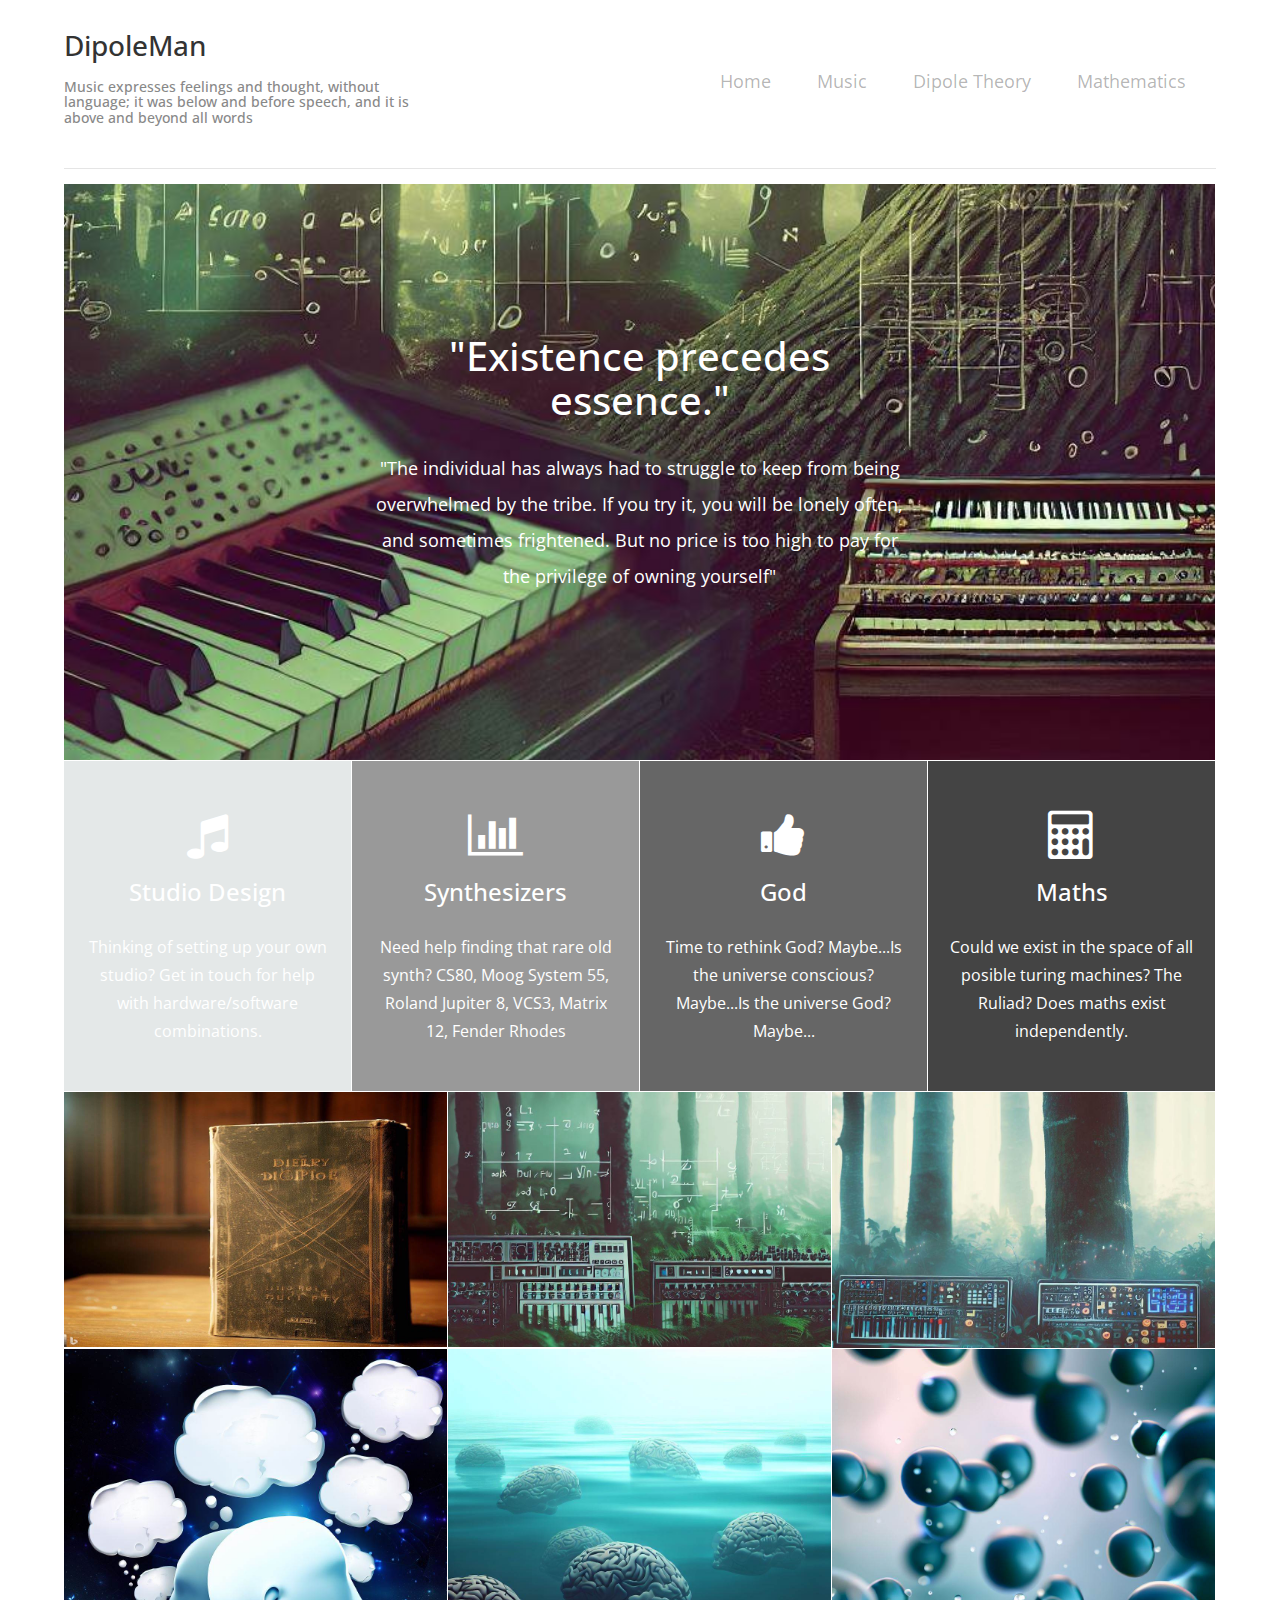
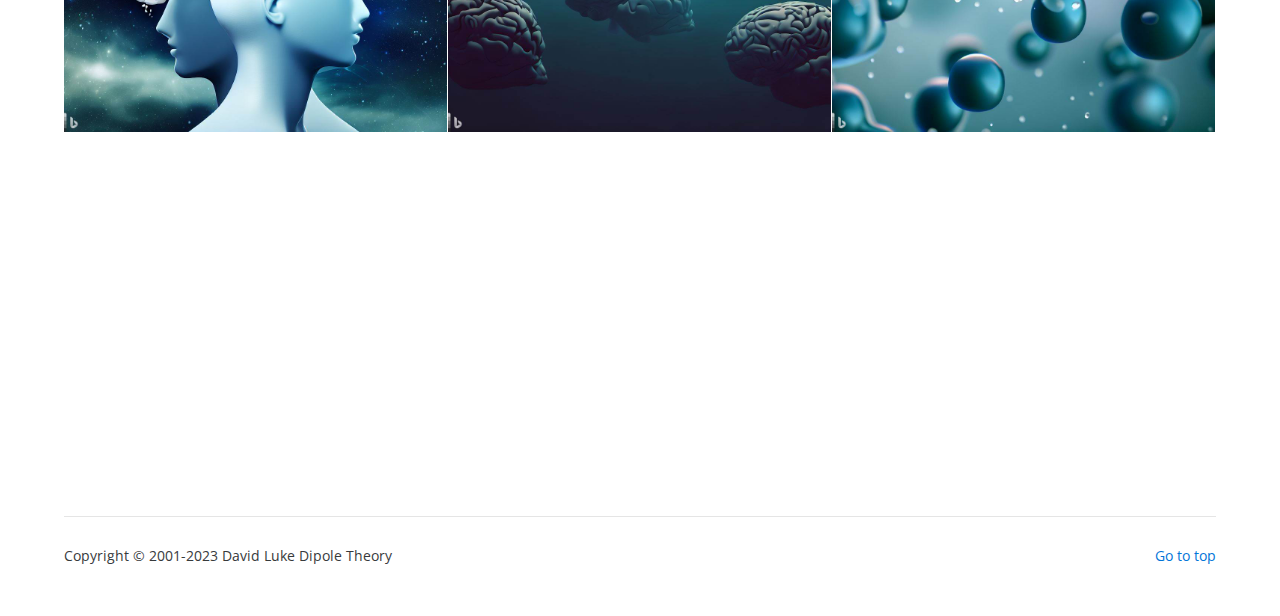
==== index.html @ b6b34721 "Initial commit" ====
<!DOCTYPE html>
<html lang="en">
<head>
    <title>DipoleMan</title>
    <meta charset="UTF-8">
    <meta http-equiv="X-UA-Compatible" content="IE=edge">
    <meta name="viewport" content="width=device-width, initial-scale=1.0">
    
    <link rel='stylesheet' type='text/css' href='https://fonts.googleapis.com/css?family=Open+Sans:300,400,600,700,400italic'>
    <link rel="stylesheet" type="text/css" href="css/bootstrap.min.css">
    <link rel="stylesheet" type="text/css" href="css/ekko-lightbox.min.css">
<!--    <link rel="stylesheet" type="text/css" href="css/ekko-lightbox-dark.css"> -->
    <link rel="stylesheet" type="text/css" href="font-awesome/css/font-awesome.min.css">
    <link rel="stylesheet" type="text/css" href="css/style.css">
<!--
Sigma Template
http://www.templatemo.com/tm-479-sigma
-->

    
</head>


<body>

    <header id="top">
    	<div class="container-fluid">
            <div class="row">
            
                <div class="col-lg-4 col-md-12 site-title">
                    <h1>DipoleMan</h1>
                    <h2>Music expresses feelings and thought, without language; it was below and before speech, and it is above and beyond all words</h2>
                    
                </div>
                
                <div class="col-lg-8 col-md-12 main-menu">
                    
                    <nav class="navbar navbar-light">
                      <ul class="nav navbar-nav">
                        <li class="nav-item">
                          <a class="nav-link" href="index.html">Home</a>
                        </li>
                        <li class="nav-item">
                          <a class="nav-link" href="music.html">Music</a>
                        </li>
                        <li class="nav-item">
                          <a class="nav-link" href="dipoleTheory.html">Dipole Theory</a>
                        </li>
                        <li class="nav-item">
                          <a class="nav-link" href="maths.html">Mathematics</a>
                        </li>
                      </ul>
                    </nav>
                  
                </div>
                
            </div>
            
            <div class="row">
                <div class="col-md-12">
                	<hr class="sigma-hr">
                </div>
            </div>

        </div>
        
    </header>
    <main>
        

        <section id="home">

        	<div class="container-fluid">

                <div class="row sigma-home single-page-nav">
                
                	<div class="col-md-offset-2 col-lg-offset-3 col-lg-6 col-md-8 col-sm-12 text-center">
                    	<h1>"Existence precedes essence."</h1>
                    	<p>"The individual has always had to struggle to keep from being overwhelmed by the tribe. If you try it, you will be lonely often, and sometimes frightened. But no price is too high to pay for the privilege of owning yourself"</p>
                    </div>
                    
                </div>
                
                <div class="row">
                	<div class="sigma-content col-lg-3 col-md-6 sigma-bg-lightgray text-center">
                    	<span class="sigma-icon fa fa-music"></span>
                        <h2>Studio Design</h2>
                    	<p>Thinking of setting up your own studio? Get in touch for help with hardware/software combinations.</p>
                    </div>
                    <div class="sigma-content col-lg-3 col-md-6 sigma-bg-gray text-center">
                    	<span class="sigma-icon fa fa-bar-chart"></span>
                    	<h2>Synthesizers</h2>
                    	<p>Need help finding that rare old synth? CS80, Moog System 55, Roland Jupiter 8, VCS3, Matrix 12, Fender Rhodes</p>
                    </div>
                    <div class="sigma-content col-lg-3 col-md-6 sigma-bg-darkgray text-center">
                    	<span class="sigma-icon fa fa-thumbs-up"></span>
                    	<h2>God</h2>
                    	<p>Time to rethink God? Maybe...Is the universe conscious? Maybe...Is the universe God? Maybe...</p>
                    </div>
                    <div class="sigma-content col-lg-3 col-md-6 sigma-bg-black text-center">
                    	<span class="sigma-icon fa fa-calculator"></span>
                    	<h2>Maths</h2>
                    	<p>Could we exist in the space of all posible turing machines? The Ruliad? Does maths exist independently.</p>
                    </div>
                </div>
                
        	</div>
            
        </section>

        <section id="gallery">

        	<div class="container-fluid">

                <div class="row">

                    <a href="images/dipolebook.jpeg" data-toggle="lightbox" data-gallery="sigma-gallery" data-title="Image Title 01">
                    <img src="images/dipolebook.jpeg" alt="Dust Dipole Book" class="img-fluid sigmapad col-lg-4 col-md-6 col-sm-6"></a>

        			<a href="images/synthforest_01.jpeg" data-toggle="lightbox" data-gallery="sigma-gallery" data-title="Image Title 02">
                    <img src="images/synthforest_01.jpeg" alt="Synth Forest" class="img-fluid sigmapad col-lg-4 col-md-6 col-sm-6"></a>

        			<a href="images/synthforest_02.jpeg" data-toggle="lightbox" data-gallery="sigma-gallery" data-title="Image Title 03">
        			<img src="images/synthforest_02.jpeg" alt="Synth Forest" class="img-fluid sigmapad col-lg-4 col-md-12 col-sm-12"></a>

        			<a href="images/thoughts_01.jpeg" data-toggle="lightbox" data-gallery="sigma-gallery" data-title="Image Title 04">
        			<img src="images/thoughts_01.jpeg" alt="Thoughts out of a head" class="img-fluid sigmapad col-lg-4 col-md-4 col-sm-6"></a>

        			<a href="images/brains_04.jpeg" data-toggle="lightbox" data-gallery="sigma-gallery" data-title="Image Title 05">
        			<img src="images/brains_04.jpeg" alt="Brains floating in fluid" class="img-fluid sigmapad col-lg-4 col-md-4 col-sm-6"></a>
        			
                    <a href="images/molecules.jpeg" data-toggle="lightbox" data-gallery="sigma-gallery" data-title="Image Title 06">
                    <img src="images/molecules.jpeg" alt="molecules" class="img-fluid sigmapad col-lg-4 col-md-4" title="Bicycle"></a>
                    
                </div>
                
            </div>

        </section>

        <section id="about">

        	<div class="container-fluid">
                <!-- this is the stationary image -->
            	<div class="row sigma-section-header">
                	<div class="col-md-offset-2 col-lg-offset-3 col-lg-6 col-md-8 col-sm-12 text-center">
                		<h1>About Me</h1>
                        <p>I have a diverse range of interests and consider myself a multi-facited individual. I'm a muscian, mathematician, philosopher and Dad. I enjoy contemplating the meaning of life, the universe, and God. I also like to improvise music with friends using classic keyboards and synths.</p>
                    </div>
                </div>

                
                
        	</div>
            
        </section>
    </main>      


    <footer>

    	<div class="container-fluid">
        
        	<div class="row">
                <div class="col-md-12">
                	<hr class="sigma-hr">
                </div>
            </div>

            <div class="row">
            	<div class="sigma-copyright col-lg-8">
                	<p>Copyright © 2001-2023 David Luke Dipole Theory</p>
                </div>
                
                <div class="sigma-copyright col-lg-4 single-page-nav text-right">
                	<p><a href="#top">Go to top</a></p>
                </div>
            </div>
            
        </div>   

    </footer>

</body>
</html>
---- css/style.css ----
/* 

Sigma Template

http://www.templatemo.com/tm-479-sigma

*/

body {
    font-family: 'Open Sans', sans-serif;
	font-size: 18px;
	font-weight: normal;
	line-height: 34px;
}

h1 {
	font-size: 34px;
}

h2 {
	font-size: 30px;
}

label {
	display: inline-block;
}

.my-button {
    width: 75px;
    height: 40px;
}

.my-text-color{
	color: black;
}

.col-bordered{
  border: 1px solid black;
  height: 100%;
}

.row.sigma-maths.single-page-nav h1 {
  display: flex !important;
  align-items: center !important;
  justify-content: center !important;
  color: white;
  text-align: center;
  text-shadow: 2px 2px 2px #333;
}
.row.sigma-maths.single-page-nav h2 {
  display: flex !important;
  align-items: center !important;
  justify-content: center !important;
  color: white;
  text-align: center;
  text-shadow: 2px 2px 2px #333;
}
row.sigma-dipole.single-page-nav h1 {
  display: flex !important;
  align-items: center !important;
  justify-content: center !important;
  color: white;
  text-align: center;
}
.row.sigma-dipole.single-page-nav h2 {
  display: flex !important;
  align-items: center !important;
  justify-content: center !important;
  color: white;
  text-align: center;
}
.dipoleAss{
	display: flex !important;
  align-items: center !important;
  justify-content: center !important;
  color: white;
  text-align: center;
  text-shadow: 2px 2px 2px #333;
}

.border{
    border: 2px solid black;
}

.btn-primary{
	background-color: rgba(151,242,233,10);
}

.container-fluid {
	margin-left: 5%;
	margin-right: 5%;
}

.sigma-icon {
	font-size: 72px;
	padding: 30px;
}

.contact-icon {
	font-size: 30px;
	padding: 0 20px 0 0;
	min-width: 50px;
}

.site-title {
	padding: 0;
	margin-top: 30px;
	margin-bottom: 20px;
}

.site-title h1 {
	color: #333;
}

.site-title h2 {
	color: #888;
	font-size: 16px;
	padding-top: 20px;
}

.text-center {
	text-align: center;
	color: white;
}
.text-center-dipole{
	text-align: center;
	color: black;
}
.text-left-dipole{
	text-align: left;
	color: black;
}
.text-right {
	text-align: right;
}

.main-menu {
	margin-top: 60px;
}

.navbar {
	float: right;
	padding: 0 !important;
	margin: 0 !important;
}

.nav-link {
	padding: 10px 15px;
	font-size: 18px;
}

.sigma-hr {
   	margin: 15px -15px !important;
}

.sigmapad {
	padding: 0 1px 1px 0 !important;
	margin: 0 !important;
}

.sigmano {
	padding: 0 !important;
	margin: 0 !important;
}

.sigma-home h1 {
	font-size: 48px;
	color: white;
}
.sigma-home p {
	font-size: 24px;
	color: #555;
	color: white;
	line-height: 44px;
}
.list-dipole li {
	position: relative;
    display: block;
    padding: 0.75rem 1.25rem;
    margin-bottom: -1px;
    background-color: #fff;
    border: 1px solid #ddd;
}
    

@media only screen 
and (min-device-width : 768px) 
and (max-device-width : 1024px) 
and (orientation : portrait) {
    .sigma-dipole {
        background-size: contain;
        position: fixed;
    }
}

/*body:before {
    content: "";
    position: fixed;
    top: 0;
    right: 0;
    bottom: 0;
    left: 0;
    z-index: -1;
    background-image: url(../images/DipoleBulgaria.jpg);
    background-size: cover;
    background-position: center center;
}*/


/*.sigma-dipole {
	padding: 0px;
	padding-top: 150px;
	padding-bottom: 150px;
	background: url(../images/DipoleBulgaria.jpg) no-repeat center center fixed; 
	-webkit-background-size: 1024px 1024px;
	-moz-background-size: cover;
	-o-background-size: cover;
	background-size: cover;
	border-right: 1px solid #fff;
	border-bottom: 1px solid #fff;
	background-color: rgba(255, 255, 255, 0.5);
}*/

.sigma-dipole {
	padding: 0px;
	padding-top: 50px;
	padding-bottom: 50px;
	background: url(../images/DipoleBulgaria.jpg) no-repeat center center fixed; 
	-webkit-background-size: 1024px 1024px;
	-moz-background-size: cover;
	-o-background-size: cover;
	background-size: cover;
	border-right: 1px solid #fff;
	border-bottom: 1px solid #fff;
	
}
.sigma-home {
	padding: 0px;
	padding-top: 150px;
	padding-bottom: 150px;
	background: url(../images/keysforest.jpeg) no-repeat center center fixed; 
	-webkit-background-size: 1024px 1024px;
	-moz-background-size: cover;
	-o-background-size: cover;
	background-size: cover;
	border-right: 1px solid #fff;
	border-bottom: 1px solid #fff;
}
.sigma-maths {
	padding: 0px;
	padding-top: 50px;
	padding-bottom: 50px;
	background: url(../images/keysforest.jpeg) no-repeat center center fixed; 
	-webkit-background-size: 1024px 1024px;
	-moz-background-size: cover;
	-o-background-size: cover;
	background-size: cover;
	border-right: 1px solid #fff;
	border-bottom: 1px solid #fff;
}

.space40 {
	margin-bottom: 40px;
}

.sigma-start {
	margin: 10px;
	padding: 16px 40px;
	min-width: 200px;
	font-size: 22px;
}

.sigma-content {
	padding: 60px 40px;
	border-right: 1px solid #fff;
	border-bottom: 1px solid #fff;
	min-height: 280px;
}

.sigma-section-header {
	padding: 0px;
	padding-top: 100px;
	padding-bottom: 80px;
	background: url(../images/scientist.jpeg) no-repeat center center fixed; 
	-webkit-background-size: cover;
	-moz-background-size: cover;
	-o-background-size: cover;
	background-size: cover;
	border-right: 1px solid #fff;
	border-bottom: 1px solid #fff;
}

.sigma-home p, .sigma-content p, .sigma-section-header p {
	padding: 20px 0 0 0;
	color: white;
}

.form-group {
	margin: 20px 0;
}

/* Sigma BG Colors --- BEGIN */

.sigma-bg-lightgray {
	background-color: rgb(228,232,232);
    color: #FFF;
    
}

.sigma-bg-gray {
	background-color: #999;
	color: #FFF;
	
}

.sigma-bg-darkgray {
	background-color: #666;
	color: #FFF;
	
}

.sigma-bg-black {
	background-color: #444;
	color: #FFF;
	
}

.sigma-bg-blue {
	background-color: #28B;
	color: #FFF;
}

.sigma-bg-red {
	background-color: #A52;
	color: #FFF;
}

.sigma-bg-pink {
	background-color: #EBE;
	color: #000;
}

.sigma-bg-lightblue {
	background-color: #92C4F8;
	color: #000;
}

.sigma-bg-yellow {
	background-color: #A4A430;
	color: #FFF;
}

.sigma-bg-green {
	background-color: #496;
	color: #FFF;
}

/* Sigma BG Colors --- END */

.sigma-copyright {
	margin: 0;
	padding: 10px 0 30px 0;
	font-size: 14px;
}

@media (max-width:1330px) {
	body {
		font-size: 16px;
		line-height: 28px;
	}
	h1 {
		font-size: 28px;
	}
	
	h2 {
		font-size: 24px;
	}
	.sigma-icon {
		font-size: 48px;
		padding: 20px;
	}
	.site-title h2 {
		font-size: 14px;
		padding-top: 10px;
	}
	.sigma-content {
		padding: 30px 20px;
		min-height: 200px;
	}
	.sigma-home h1 {
		font-size: 40px;
	}
	.sigma-home p {
		font-size: 18px;
		line-height: 36px;
	}
}

@media (max-width:990px) {
	.main-menu {
		margin: 0px;
	}
}

@media (max-width:767px) {
	.nav-link {
		padding: 5px 10px;
		font-size: 16px;
	}
	.sigma-home h1 {
		font-size: 30px;
	}
	.sigma-home p {
		font-size: 16px;
		line-height: 28px;
	}
	.sigma-content {
		padding: 20px;
		min-height: 100px;
	}
}
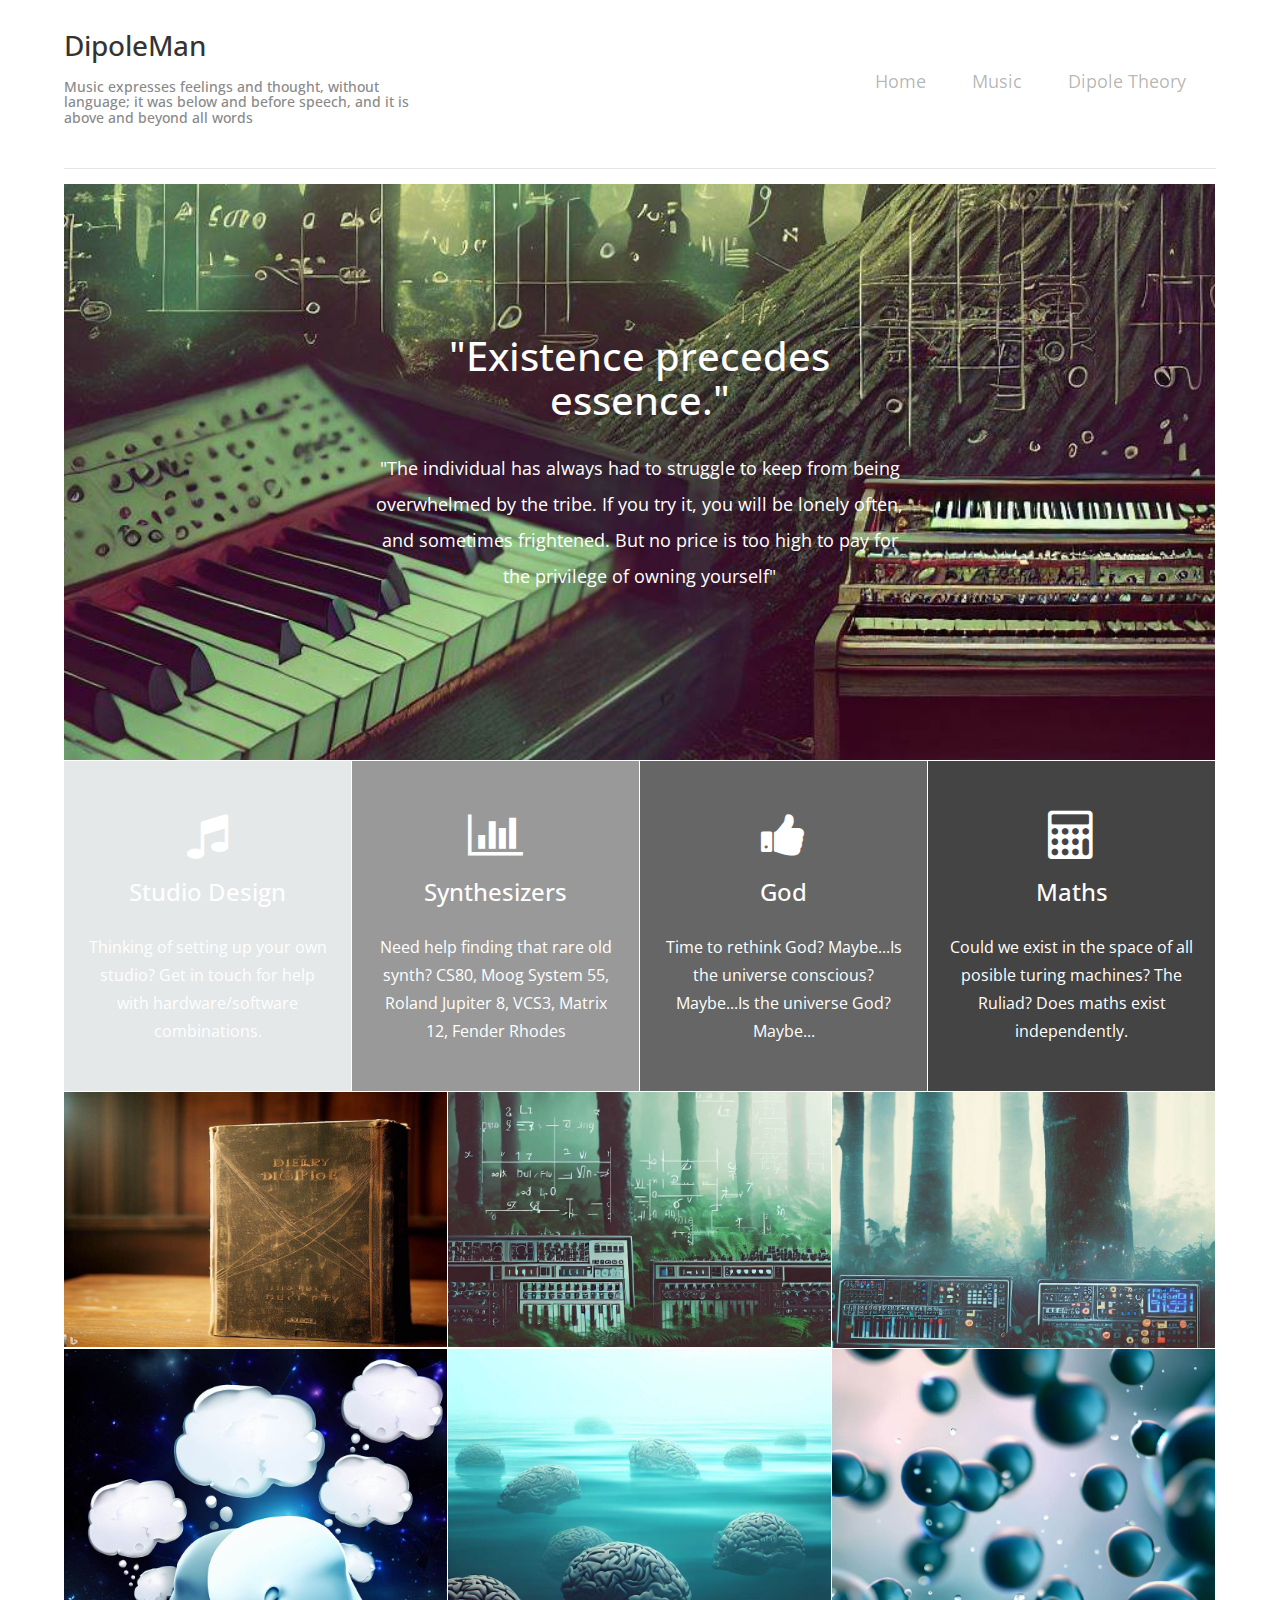
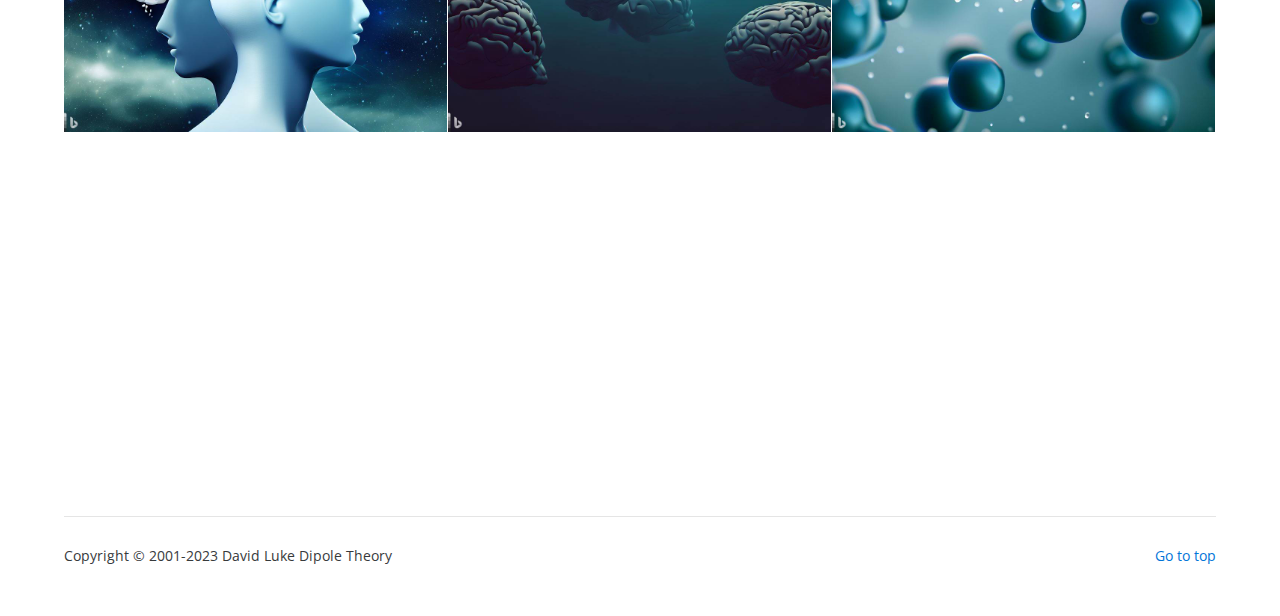
==== commit 8830f96d: "(dipole):changed wording and defaults to no boundary" ====
--- a/index.html
+++ b/index.html
@@ -46,9 +46,9 @@
                         <li class="nav-item">
                           <a class="nav-link" href="dipoleTheory.html">Dipole Theory</a>
                         </li>
-                        <li class="nav-item">
+                        <!-- <li class="nav-item">
                           <a class="nav-link" href="maths.html">Mathematics</a>
-                        </li>
+                        </li> -->
                       </ul>
                     </nav>
                   
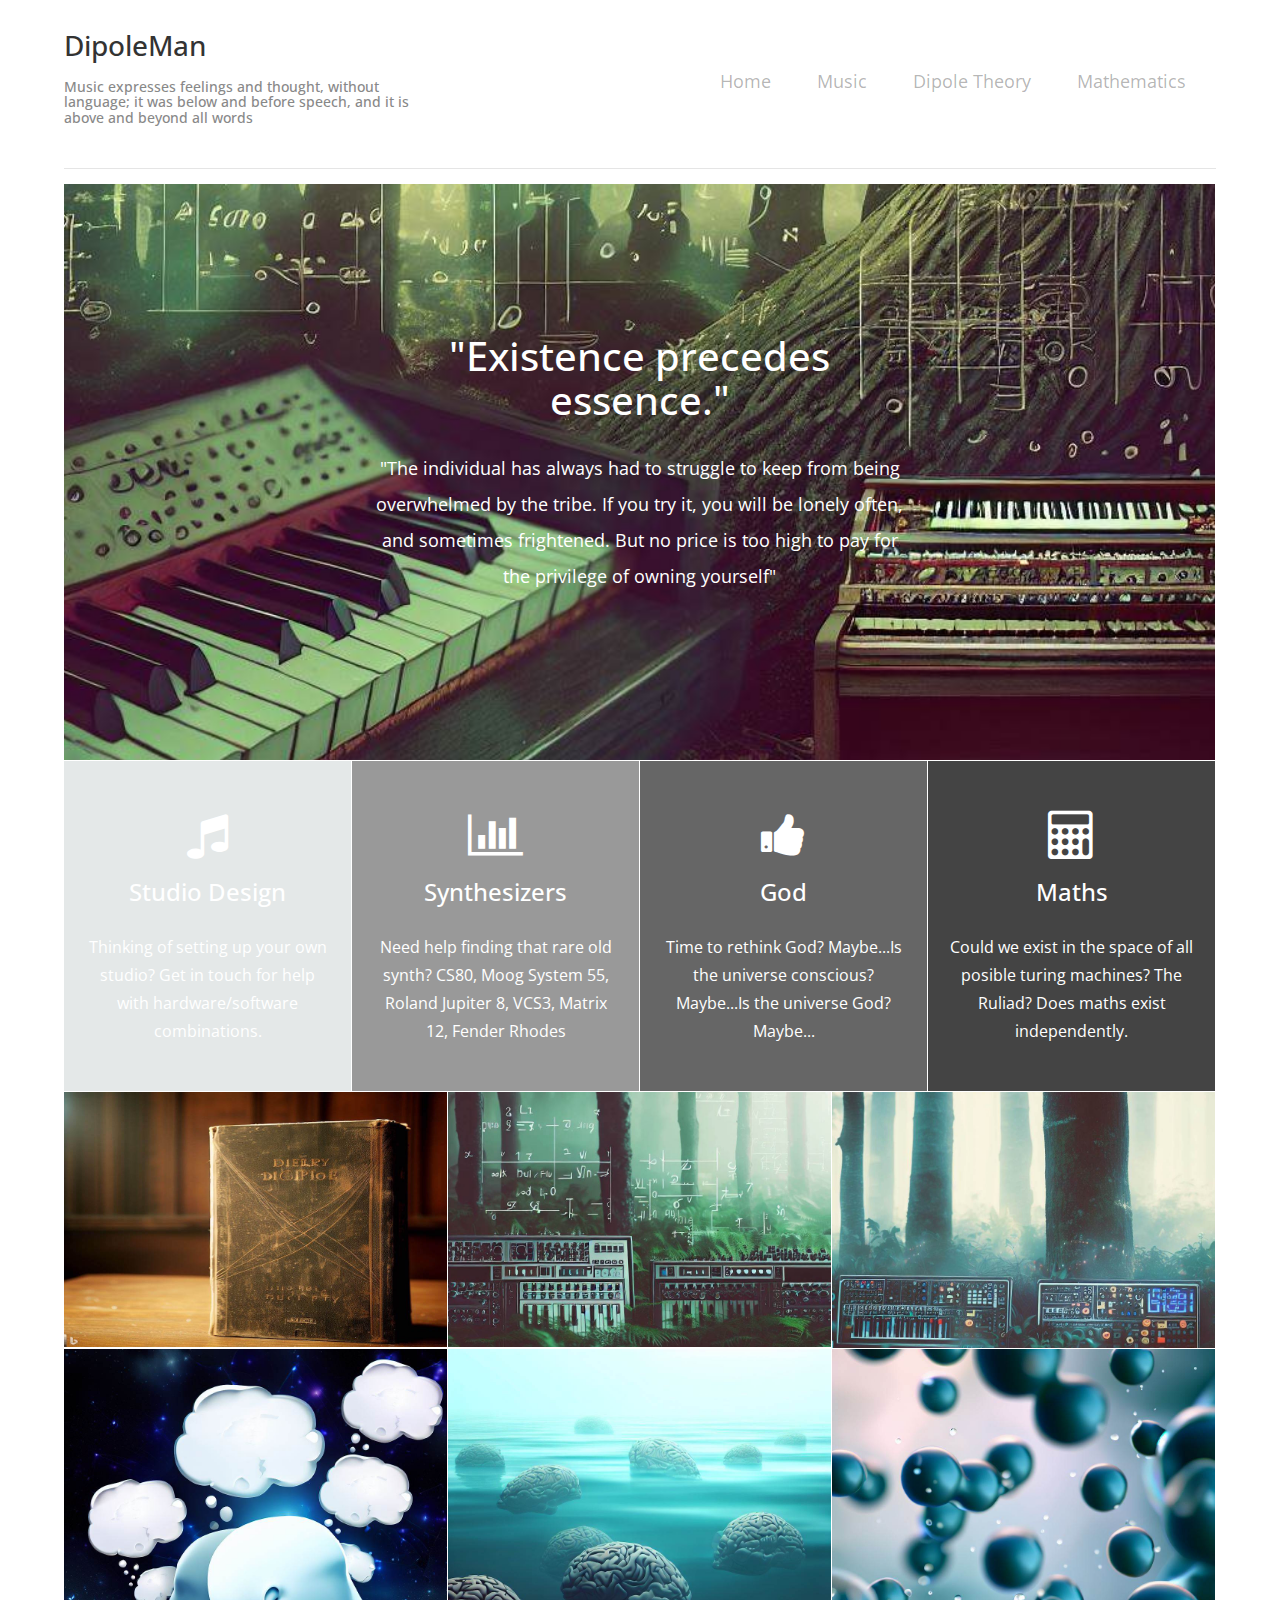
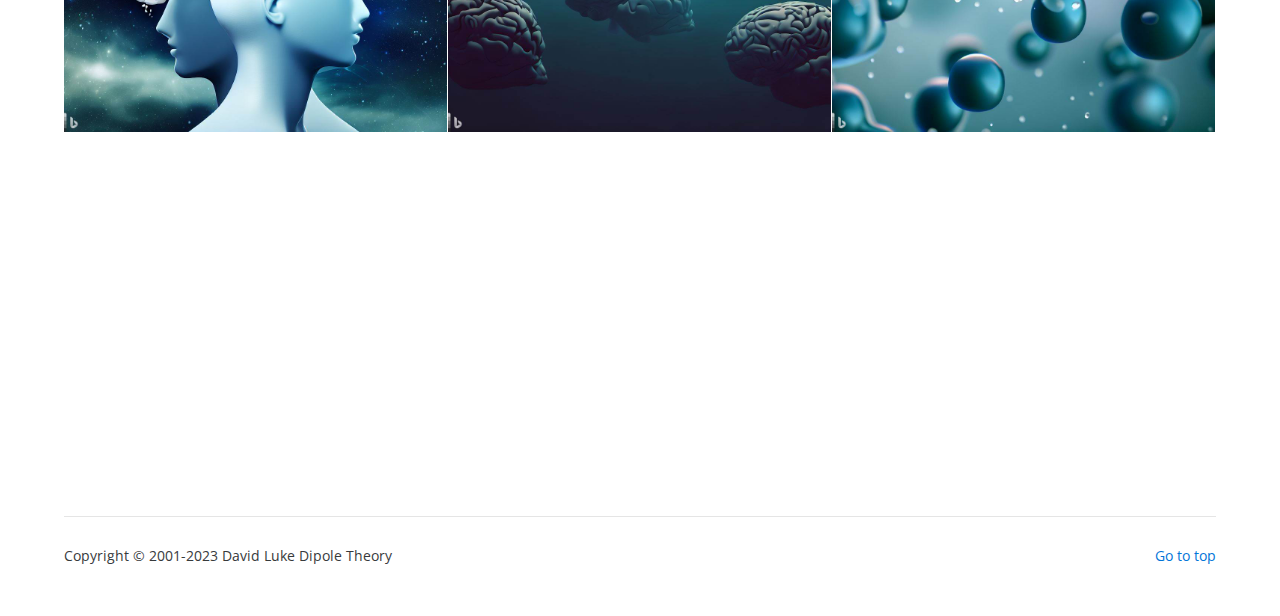
==== commit 2bb8f1d7: "(maths)added it back into the page" ====
--- a/index.html
+++ b/index.html
@@ -46,9 +46,9 @@
                         <li class="nav-item">
                           <a class="nav-link" href="dipoleTheory.html">Dipole Theory</a>
                         </li>
-                        <!-- <li class="nav-item">
+                        <li class="nav-item">
                           <a class="nav-link" href="maths.html">Mathematics</a>
-                        </li> -->
+                        </li>
                       </ul>
                     </nav>
                   
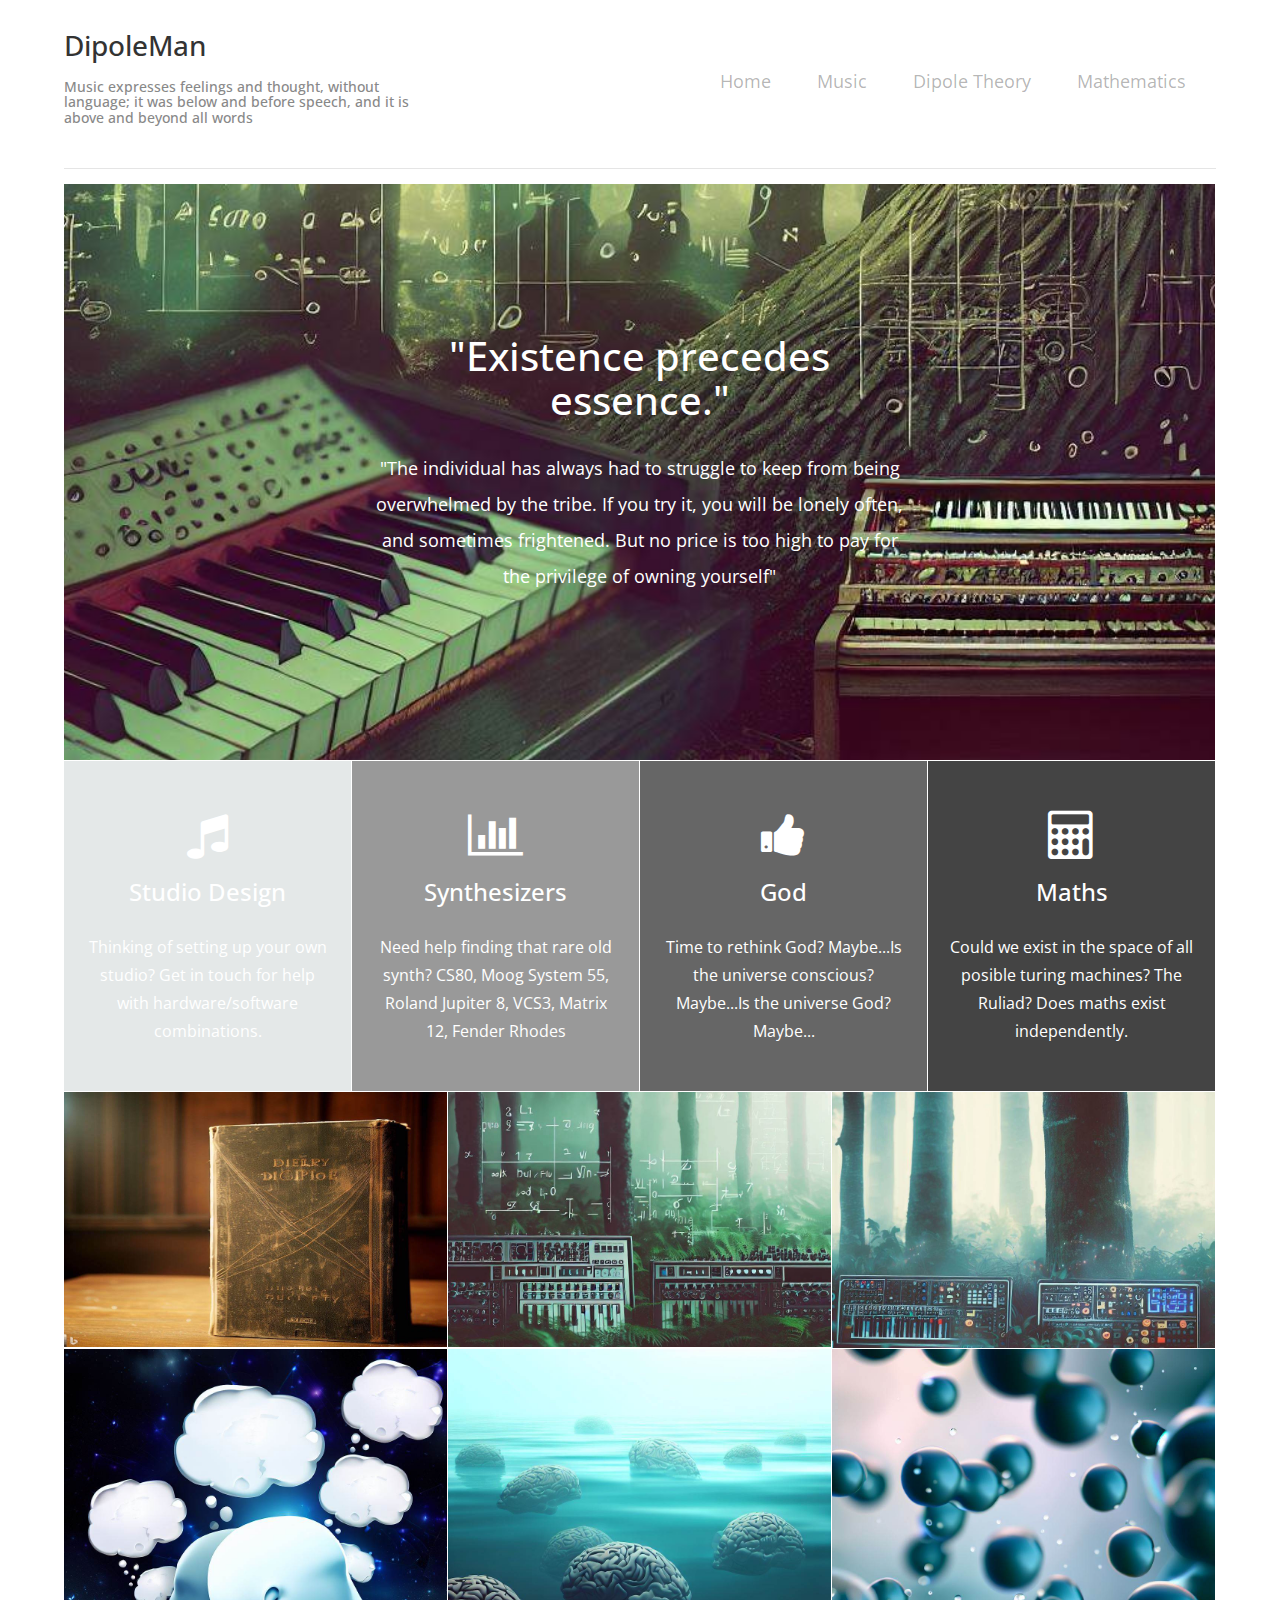
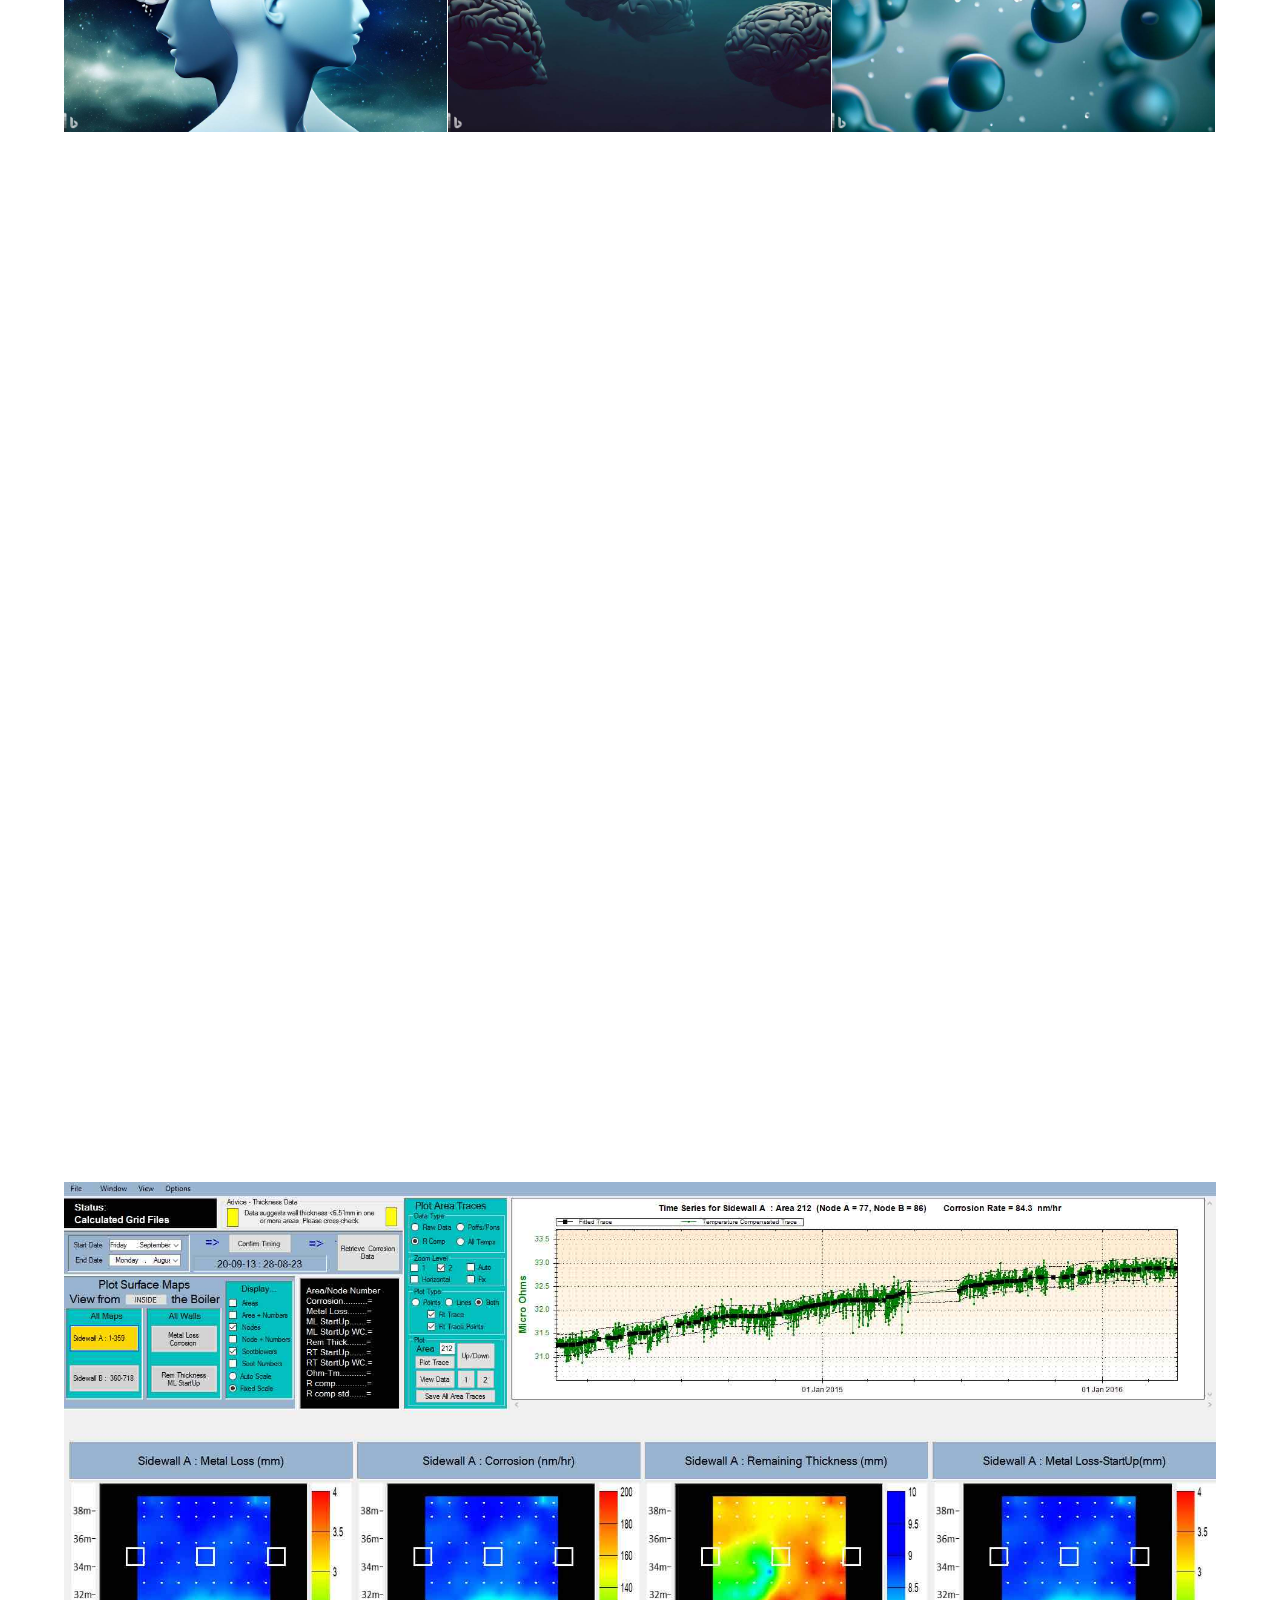
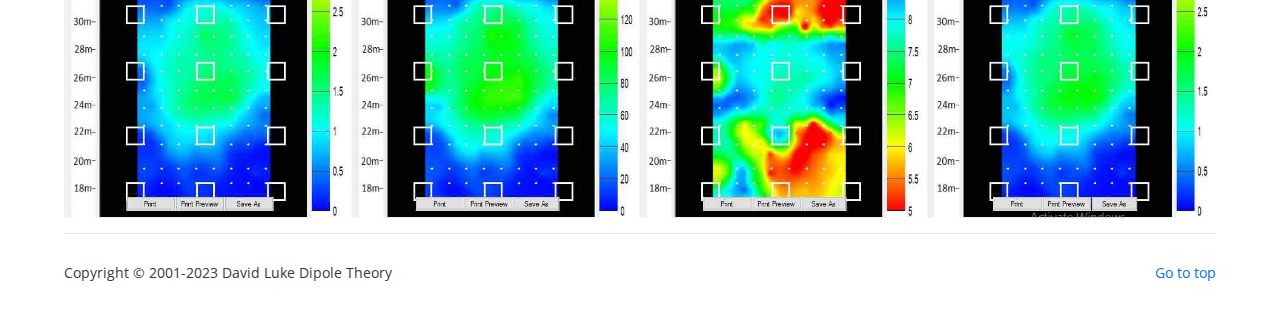
==== commit 4b4c192d: "added screenshot of RTL software and developed the about me section" h"" ====
--- a/index.html
+++ b/index.html
@@ -1,185 +1,296 @@
 <!DOCTYPE html>
 <html lang="en">
-<head>
+  <head>
     <title>DipoleMan</title>
-    <meta charset="UTF-8">
-    <meta http-equiv="X-UA-Compatible" content="IE=edge">
-    <meta name="viewport" content="width=device-width, initial-scale=1.0">
-    
-    <link rel='stylesheet' type='text/css' href='https://fonts.googleapis.com/css?family=Open+Sans:300,400,600,700,400italic'>
-    <link rel="stylesheet" type="text/css" href="css/bootstrap.min.css">
-    <link rel="stylesheet" type="text/css" href="css/ekko-lightbox.min.css">
-<!--    <link rel="stylesheet" type="text/css" href="css/ekko-lightbox-dark.css"> -->
-    <link rel="stylesheet" type="text/css" href="font-awesome/css/font-awesome.min.css">
-    <link rel="stylesheet" type="text/css" href="css/style.css">
-<!--
+    <meta charset="UTF-8" />
+    <meta http-equiv="X-UA-Compatible" content="IE=edge" />
+    <meta name="viewport" content="width=device-width, initial-scale=1.0" />
+
+    <link
+      rel="stylesheet"
+      type="text/css"
+      href="https://fonts.googleapis.com/css?family=Open+Sans:300,400,600,700,400italic"
+    />
+    <link rel="stylesheet" type="text/css" href="css/bootstrap.min.css" />
+    <link rel="stylesheet" type="text/css" href="css/ekko-lightbox.min.css" />
+    <!--    <link rel="stylesheet" type="text/css" href="css/ekko-lightbox-dark.css"> -->
+    <link
+      rel="stylesheet"
+      type="text/css"
+      href="font-awesome/css/font-awesome.min.css"
+    />
+    <link rel="stylesheet" type="text/css" href="css/style.css" />
+    <!--
 Sigma Template
 http://www.templatemo.com/tm-479-sigma
 -->
-
-    
-</head>
-
-
-<body>
-
+  </head>
+
+  <body>
     <header id="top">
-    	<div class="container-fluid">
-            <div class="row">
-            
-                <div class="col-lg-4 col-md-12 site-title">
-                    <h1>DipoleMan</h1>
-                    <h2>Music expresses feelings and thought, without language; it was below and before speech, and it is above and beyond all words</h2>
-                    
-                </div>
-                
-                <div class="col-lg-8 col-md-12 main-menu">
-                    
-                    <nav class="navbar navbar-light">
-                      <ul class="nav navbar-nav">
-                        <li class="nav-item">
-                          <a class="nav-link" href="index.html">Home</a>
-                        </li>
-                        <li class="nav-item">
-                          <a class="nav-link" href="music.html">Music</a>
-                        </li>
-                        <li class="nav-item">
-                          <a class="nav-link" href="dipoleTheory.html">Dipole Theory</a>
-                        </li>
-                        <li class="nav-item">
-                          <a class="nav-link" href="maths.html">Mathematics</a>
-                        </li>
-                      </ul>
-                    </nav>
-                  
-                </div>
-                
-            </div>
-            
-            <div class="row">
-                <div class="col-md-12">
-                	<hr class="sigma-hr">
-                </div>
-            </div>
-
-        </div>
-        
+      <div class="container-fluid">
+        <div class="row">
+          <div class="col-lg-4 col-md-12 site-title">
+            <h1>DipoleMan</h1>
+            <h2>
+              Music expresses feelings and thought, without language; it was
+              below and before speech, and it is above and beyond all words
+            </h2>
+          </div>
+
+          <div class="col-lg-8 col-md-12 main-menu">
+            <nav class="navbar navbar-light">
+              <ul class="nav navbar-nav">
+                <li class="nav-item">
+                  <a class="nav-link" href="index.html">Home</a>
+                </li>
+                <li class="nav-item">
+                  <a class="nav-link" href="music.html">Music</a>
+                </li>
+                <li class="nav-item">
+                  <a class="nav-link" href="dipoleTheory.html">Dipole Theory</a>
+                </li>
+                <li class="nav-item">
+                  <a class="nav-link" href="maths.html">Mathematics</a>
+                </li>
+              </ul>
+            </nav>
+          </div>
+        </div>
+
+        <div class="row">
+          <div class="col-md-12">
+            <hr class="sigma-hr" />
+          </div>
+        </div>
+      </div>
     </header>
     <main>
-        
-
-        <section id="home">
-
-        	<div class="container-fluid">
-
-                <div class="row sigma-home single-page-nav">
-                
-                	<div class="col-md-offset-2 col-lg-offset-3 col-lg-6 col-md-8 col-sm-12 text-center">
-                    	<h1>"Existence precedes essence."</h1>
-                    	<p>"The individual has always had to struggle to keep from being overwhelmed by the tribe. If you try it, you will be lonely often, and sometimes frightened. But no price is too high to pay for the privilege of owning yourself"</p>
-                    </div>
-                    
-                </div>
-                
-                <div class="row">
-                	<div class="sigma-content col-lg-3 col-md-6 sigma-bg-lightgray text-center">
-                    	<span class="sigma-icon fa fa-music"></span>
-                        <h2>Studio Design</h2>
-                    	<p>Thinking of setting up your own studio? Get in touch for help with hardware/software combinations.</p>
-                    </div>
-                    <div class="sigma-content col-lg-3 col-md-6 sigma-bg-gray text-center">
-                    	<span class="sigma-icon fa fa-bar-chart"></span>
-                    	<h2>Synthesizers</h2>
-                    	<p>Need help finding that rare old synth? CS80, Moog System 55, Roland Jupiter 8, VCS3, Matrix 12, Fender Rhodes</p>
-                    </div>
-                    <div class="sigma-content col-lg-3 col-md-6 sigma-bg-darkgray text-center">
-                    	<span class="sigma-icon fa fa-thumbs-up"></span>
-                    	<h2>God</h2>
-                    	<p>Time to rethink God? Maybe...Is the universe conscious? Maybe...Is the universe God? Maybe...</p>
-                    </div>
-                    <div class="sigma-content col-lg-3 col-md-6 sigma-bg-black text-center">
-                    	<span class="sigma-icon fa fa-calculator"></span>
-                    	<h2>Maths</h2>
-                    	<p>Could we exist in the space of all posible turing machines? The Ruliad? Does maths exist independently.</p>
-                    </div>
-                </div>
-                
-        	</div>
-            
-        </section>
-
-        <section id="gallery">
-
-        	<div class="container-fluid">
-
-                <div class="row">
-
-                    <a href="images/dipolebook.jpeg" data-toggle="lightbox" data-gallery="sigma-gallery" data-title="Image Title 01">
-                    <img src="images/dipolebook.jpeg" alt="Dust Dipole Book" class="img-fluid sigmapad col-lg-4 col-md-6 col-sm-6"></a>
-
-        			<a href="images/synthforest_01.jpeg" data-toggle="lightbox" data-gallery="sigma-gallery" data-title="Image Title 02">
-                    <img src="images/synthforest_01.jpeg" alt="Synth Forest" class="img-fluid sigmapad col-lg-4 col-md-6 col-sm-6"></a>
-
-        			<a href="images/synthforest_02.jpeg" data-toggle="lightbox" data-gallery="sigma-gallery" data-title="Image Title 03">
-        			<img src="images/synthforest_02.jpeg" alt="Synth Forest" class="img-fluid sigmapad col-lg-4 col-md-12 col-sm-12"></a>
-
-        			<a href="images/thoughts_01.jpeg" data-toggle="lightbox" data-gallery="sigma-gallery" data-title="Image Title 04">
-        			<img src="images/thoughts_01.jpeg" alt="Thoughts out of a head" class="img-fluid sigmapad col-lg-4 col-md-4 col-sm-6"></a>
-
-        			<a href="images/brains_04.jpeg" data-toggle="lightbox" data-gallery="sigma-gallery" data-title="Image Title 05">
-        			<img src="images/brains_04.jpeg" alt="Brains floating in fluid" class="img-fluid sigmapad col-lg-4 col-md-4 col-sm-6"></a>
-        			
-                    <a href="images/molecules.jpeg" data-toggle="lightbox" data-gallery="sigma-gallery" data-title="Image Title 06">
-                    <img src="images/molecules.jpeg" alt="molecules" class="img-fluid sigmapad col-lg-4 col-md-4" title="Bicycle"></a>
-                    
-                </div>
-                
-            </div>
-
-        </section>
-
-        <section id="about">
-
-        	<div class="container-fluid">
-                <!-- this is the stationary image -->
-            	<div class="row sigma-section-header">
-                	<div class="col-md-offset-2 col-lg-offset-3 col-lg-6 col-md-8 col-sm-12 text-center">
-                		<h1>About Me</h1>
-                        <p>I have a diverse range of interests and consider myself a multi-facited individual. I'm a muscian, mathematician, philosopher and Dad. I enjoy contemplating the meaning of life, the universe, and God. I also like to improvise music with friends using classic keyboards and synths.</p>
-                    </div>
-                </div>
-
-                
-                
-        	</div>
-            
-        </section>
-    </main>      
-
+      <section id="home">
+        <div class="container-fluid">
+          <div class="row sigma-home single-page-nav">
+            <div
+              class="col-md-offset-2 col-lg-offset-3 col-lg-6 col-md-8 col-sm-12 text-center"
+            >
+              <h1>"Existence precedes essence."</h1>
+              <p>
+                "The individual has always had to struggle to keep from being
+                overwhelmed by the tribe. If you try it, you will be lonely
+                often, and sometimes frightened. But no price is too high to pay
+                for the privilege of owning yourself"
+              </p>
+            </div>
+          </div>
+
+          <div class="row">
+            <div
+              class="sigma-content col-lg-3 col-md-6 sigma-bg-lightgray text-center"
+            >
+              <span class="sigma-icon fa fa-music"></span>
+              <h2>Studio Design</h2>
+              <p>
+                Thinking of setting up your own studio? Get in touch for help
+                with hardware/software combinations.
+              </p>
+            </div>
+            <div
+              class="sigma-content col-lg-3 col-md-6 sigma-bg-gray text-center"
+            >
+              <span class="sigma-icon fa fa-bar-chart"></span>
+              <h2>Synthesizers</h2>
+              <p>
+                Need help finding that rare old synth? CS80, Moog System 55,
+                Roland Jupiter 8, VCS3, Matrix 12, Fender Rhodes
+              </p>
+            </div>
+            <div
+              class="sigma-content col-lg-3 col-md-6 sigma-bg-darkgray text-center"
+            >
+              <span class="sigma-icon fa fa-thumbs-up"></span>
+              <h2>God</h2>
+              <p>
+                Time to rethink God? Maybe...Is the universe conscious?
+                Maybe...Is the universe God? Maybe...
+              </p>
+            </div>
+            <div
+              class="sigma-content col-lg-3 col-md-6 sigma-bg-black text-center"
+            >
+              <span class="sigma-icon fa fa-calculator"></span>
+              <h2>Maths</h2>
+              <p>
+                Could we exist in the space of all posible turing machines? The
+                Ruliad? Does maths exist independently.
+              </p>
+            </div>
+          </div>
+        </div>
+      </section>
+
+      <section id="gallery">
+        <div class="container-fluid">
+          <div class="row">
+            <a
+              href="images/dipolebook.jpeg"
+              data-toggle="lightbox"
+              data-gallery="sigma-gallery"
+              data-title="Image Title 01"
+            >
+              <img
+                src="images/dipolebook.jpeg"
+                alt="Dust Dipole Book"
+                class="img-fluid sigmapad col-lg-4 col-md-6 col-sm-6"
+            /></a>
+
+            <a
+              href="images/synthforest_01.jpeg"
+              data-toggle="lightbox"
+              data-gallery="sigma-gallery"
+              data-title="Image Title 02"
+            >
+              <img
+                src="images/synthforest_01.jpeg"
+                alt="Synth Forest"
+                class="img-fluid sigmapad col-lg-4 col-md-6 col-sm-6"
+            /></a>
+
+            <a
+              href="images/synthforest_02.jpeg"
+              data-toggle="lightbox"
+              data-gallery="sigma-gallery"
+              data-title="Image Title 03"
+            >
+              <img
+                src="images/synthforest_02.jpeg"
+                alt="Synth Forest"
+                class="img-fluid sigmapad col-lg-4 col-md-12 col-sm-12"
+            /></a>
+
+            <a
+              href="images/thoughts_01.jpeg"
+              data-toggle="lightbox"
+              data-gallery="sigma-gallery"
+              data-title="Image Title 04"
+            >
+              <img
+                src="images/thoughts_01.jpeg"
+                alt="Thoughts out of a head"
+                class="img-fluid sigmapad col-lg-4 col-md-4 col-sm-6"
+            /></a>
+
+            <a
+              href="images/brains_04.jpeg"
+              data-toggle="lightbox"
+              data-gallery="sigma-gallery"
+              data-title="Image Title 05"
+            >
+              <img
+                src="images/brains_04.jpeg"
+                alt="Brains floating in fluid"
+                class="img-fluid sigmapad col-lg-4 col-md-4 col-sm-6"
+            /></a>
+
+            <a
+              href="images/molecules.jpeg"
+              data-toggle="lightbox"
+              data-gallery="sigma-gallery"
+              data-title="Image Title 06"
+            >
+              <img
+                src="images/molecules.jpeg"
+                alt="molecules"
+                class="img-fluid sigmapad col-lg-4 col-md-4"
+                title="Bicycle"
+            /></a>
+          </div>
+        </div>
+      </section>
+
+      <section id="about">
+        <div class="container-fluid">
+          <!-- this is the stationary image -->
+          <div class="row sigma-section-header">
+            <div
+              class="col-md-offset-2 col-lg-offset-3 col-lg-6 col-md-8 col-sm-12 text-center"
+            >
+              <h1>About Me</h1>
+              <p>
+                I have a diverse range of interests and consider myself a
+                multi-faceted individual. I'm a musician, mathematician,
+                philosopher, and Dad. I enjoy contemplating the meaning of life,
+                the universe, and God. I also like to improvise music with
+                friends using classic keyboards and synths.
+              </p>
+              <h2>Technical Skills</h2>
+              <ul style="list-style: none">
+                <li>
+                  <strong>Programming Languages:</strong> Python, JavaScript,
+                  HTML, CSS, C#, Visual Basic, VBA, Matlab, Mathematica
+                </li>
+                <li><strong>Cloud Computing:</strong> AWS, Terraform</li>
+                <li>
+                  <strong>Software Development:</strong> Test Driven
+                  Development, CI/CD, GitHub, Agile, Scrum
+                </li>
+                <li>
+                  <strong>Data Science:</strong> SQL and Postgres, Data
+                  Analysis, Optimisation, Machine Learning
+                </li>
+              </ul>
+            </div>
+            <div
+              class="col-md-offset-2 col-lg-offset-3 col-lg-6 col-md-8 col-sm-12 text-center"
+            >
+              <h2>Experience at Rowan Technologies</h2>
+              <p>
+                From 2013 to 2019, I worked as a System Software Engineer at
+                Rowan Technologies Limited. During my time there, I developed
+                and implemented software to automate the analysis of corrosion
+                data. This reduced processing time by 500% and improved accuracy
+                by 20%. I also authored bespoke software for power station
+                corrosion and thermal monitoring using Visual Basic and Python.
+                The software I developed is shown below in an image that
+                indicates corrosion rates on the boiler wall and remaining wall
+                thickness. Additionally, I commissioned systems in the UK and
+                South Korea to ensure smooth operation and customer
+                satisfaction. I also built a mini automated scanner using
+                Raspberry Pi and RS232 comms for remote data collection.
+                Furthermore, I produced reports for power stations that were
+                critical in the decision to switch from coal power to biofuel.
+              </p>
+            </div>
+          </div>
+        </div>
+        <div class="row">
+          <div class="col-md-12 text-center">
+            <img
+              src="images/RTLCorrosionMonitoringSoftware.jpeg"
+              alt="Image of software made at Rowan Technologies"
+              style="max-width: 90%"
+            />
+          </div>
+        </div>
+      </section>
+    </main>
 
     <footer>
-
-    	<div class="container-fluid">
-        
-        	<div class="row">
-                <div class="col-md-12">
-                	<hr class="sigma-hr">
-                </div>
-            </div>
-
-            <div class="row">
-            	<div class="sigma-copyright col-lg-8">
-                	<p>Copyright © 2001-2023 David Luke Dipole Theory</p>
-                </div>
-                
-                <div class="sigma-copyright col-lg-4 single-page-nav text-right">
-                	<p><a href="#top">Go to top</a></p>
-                </div>
-            </div>
-            
-        </div>   
-
+      <div class="container-fluid">
+        <div class="row">
+          <div class="col-md-12">
+            <hr class="sigma-hr" />
+          </div>
+        </div>
+
+        <div class="row">
+          <div class="sigma-copyright col-lg-8">
+            <p>Copyright © 2001-2023 David Luke Dipole Theory</p>
+          </div>
+
+          <div class="sigma-copyright col-lg-4 single-page-nav text-right">
+            <p><a href="#top">Go to top</a></p>
+          </div>
+        </div>
+      </div>
     </footer>
-
-</body>
-</html>+  </body>
+</html>
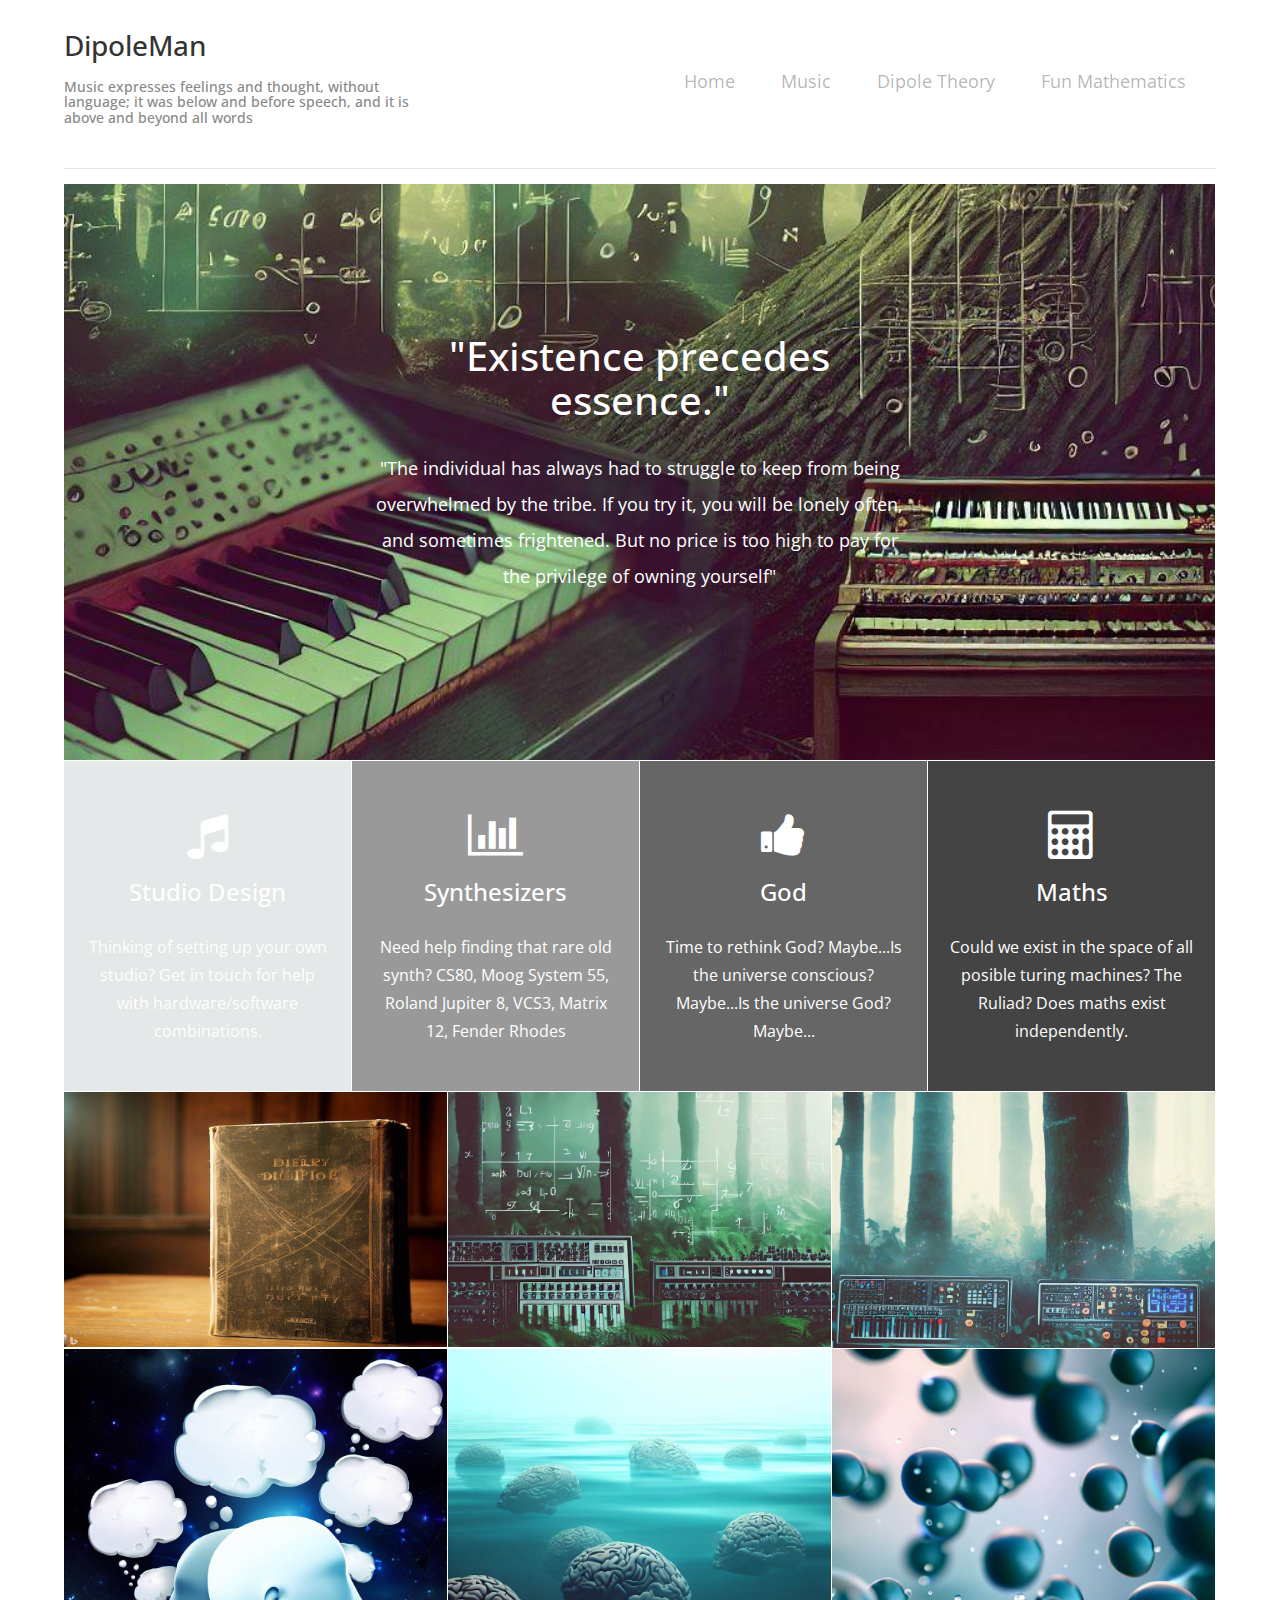
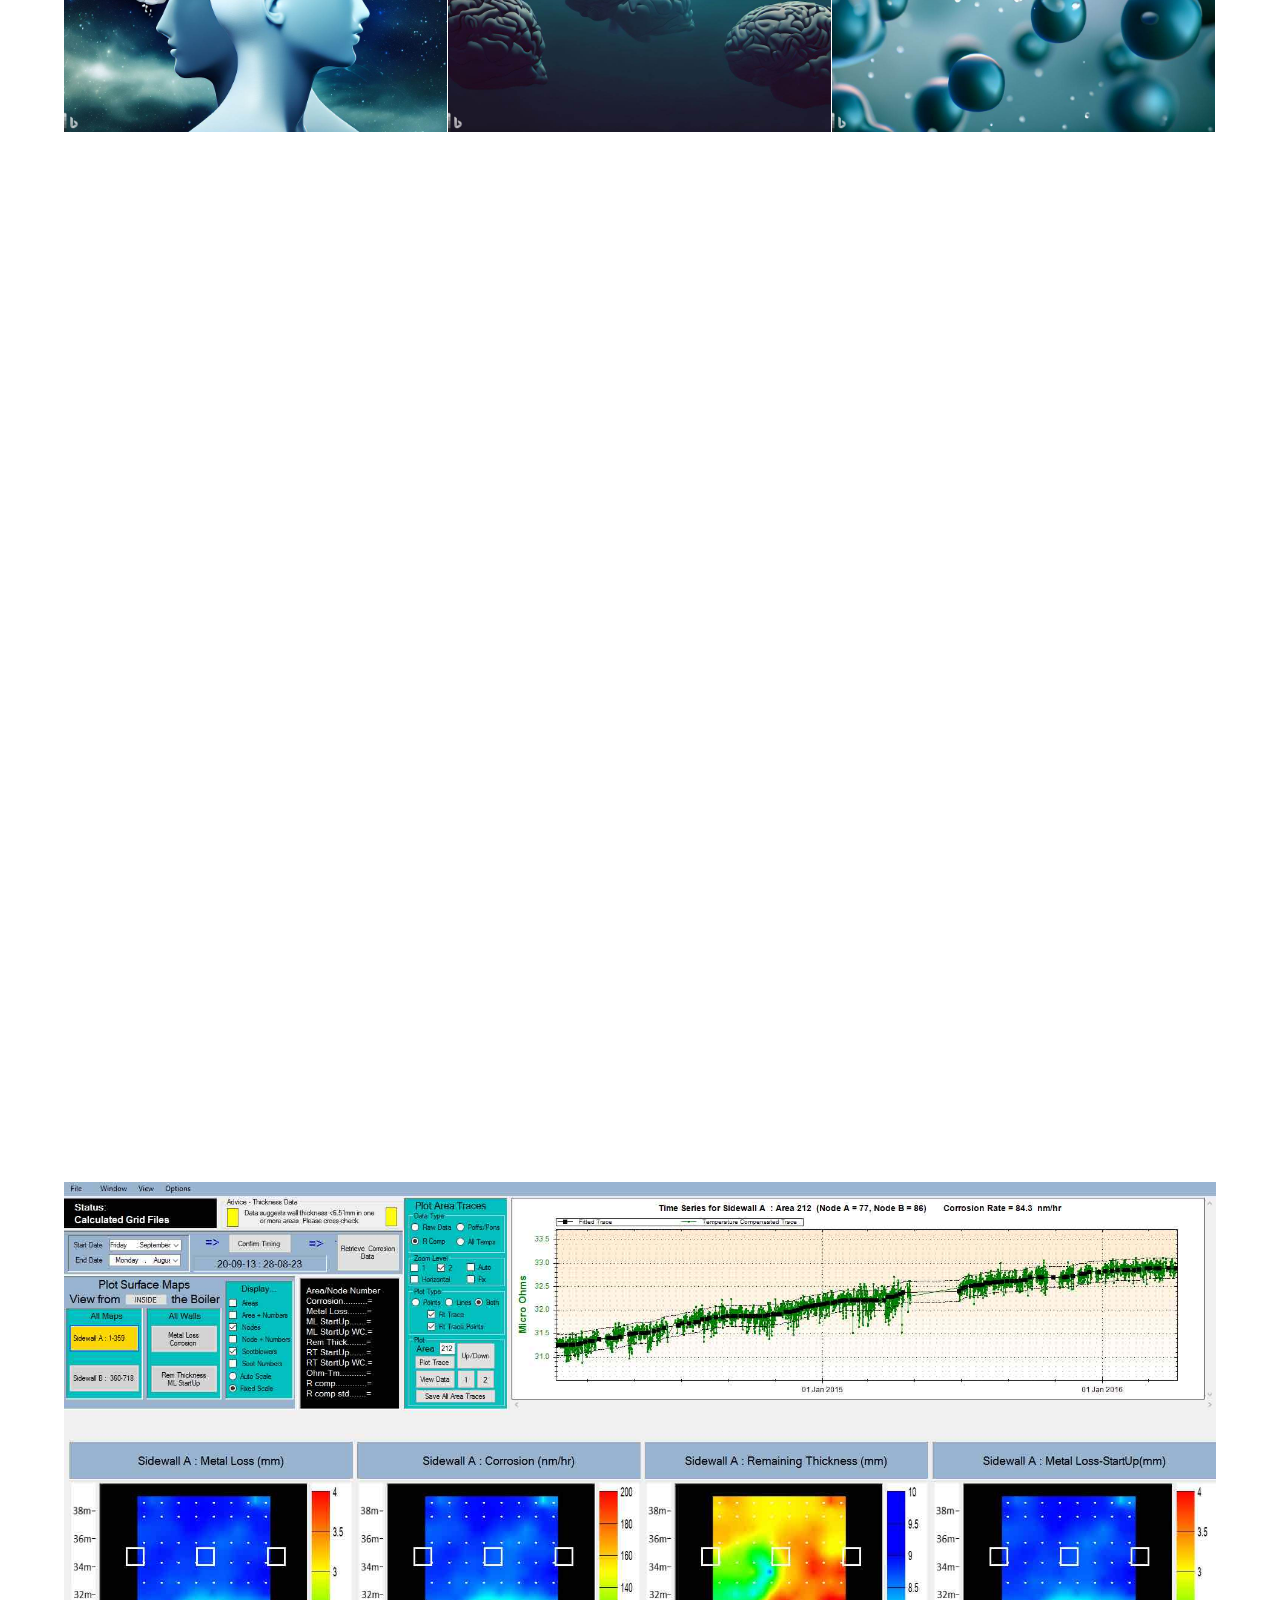
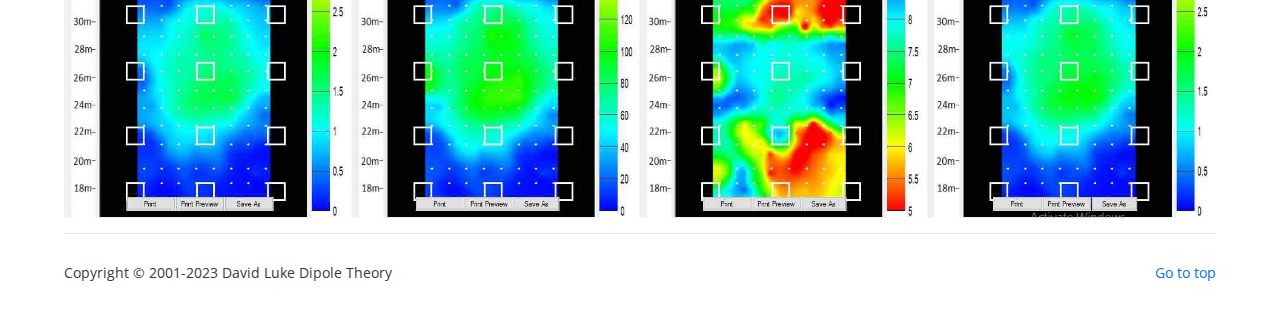
==== commit 7cec1ac5: "fun mathematics" ====
--- a/index.html
+++ b/index.html
@@ -51,7 +51,7 @@
                   <a class="nav-link" href="dipoleTheory.html">Dipole Theory</a>
                 </li>
                 <li class="nav-item">
-                  <a class="nav-link" href="maths.html">Mathematics</a>
+                  <a class="nav-link" href="maths.html">Fun Mathematics</a>
                 </li>
               </ul>
             </nav>
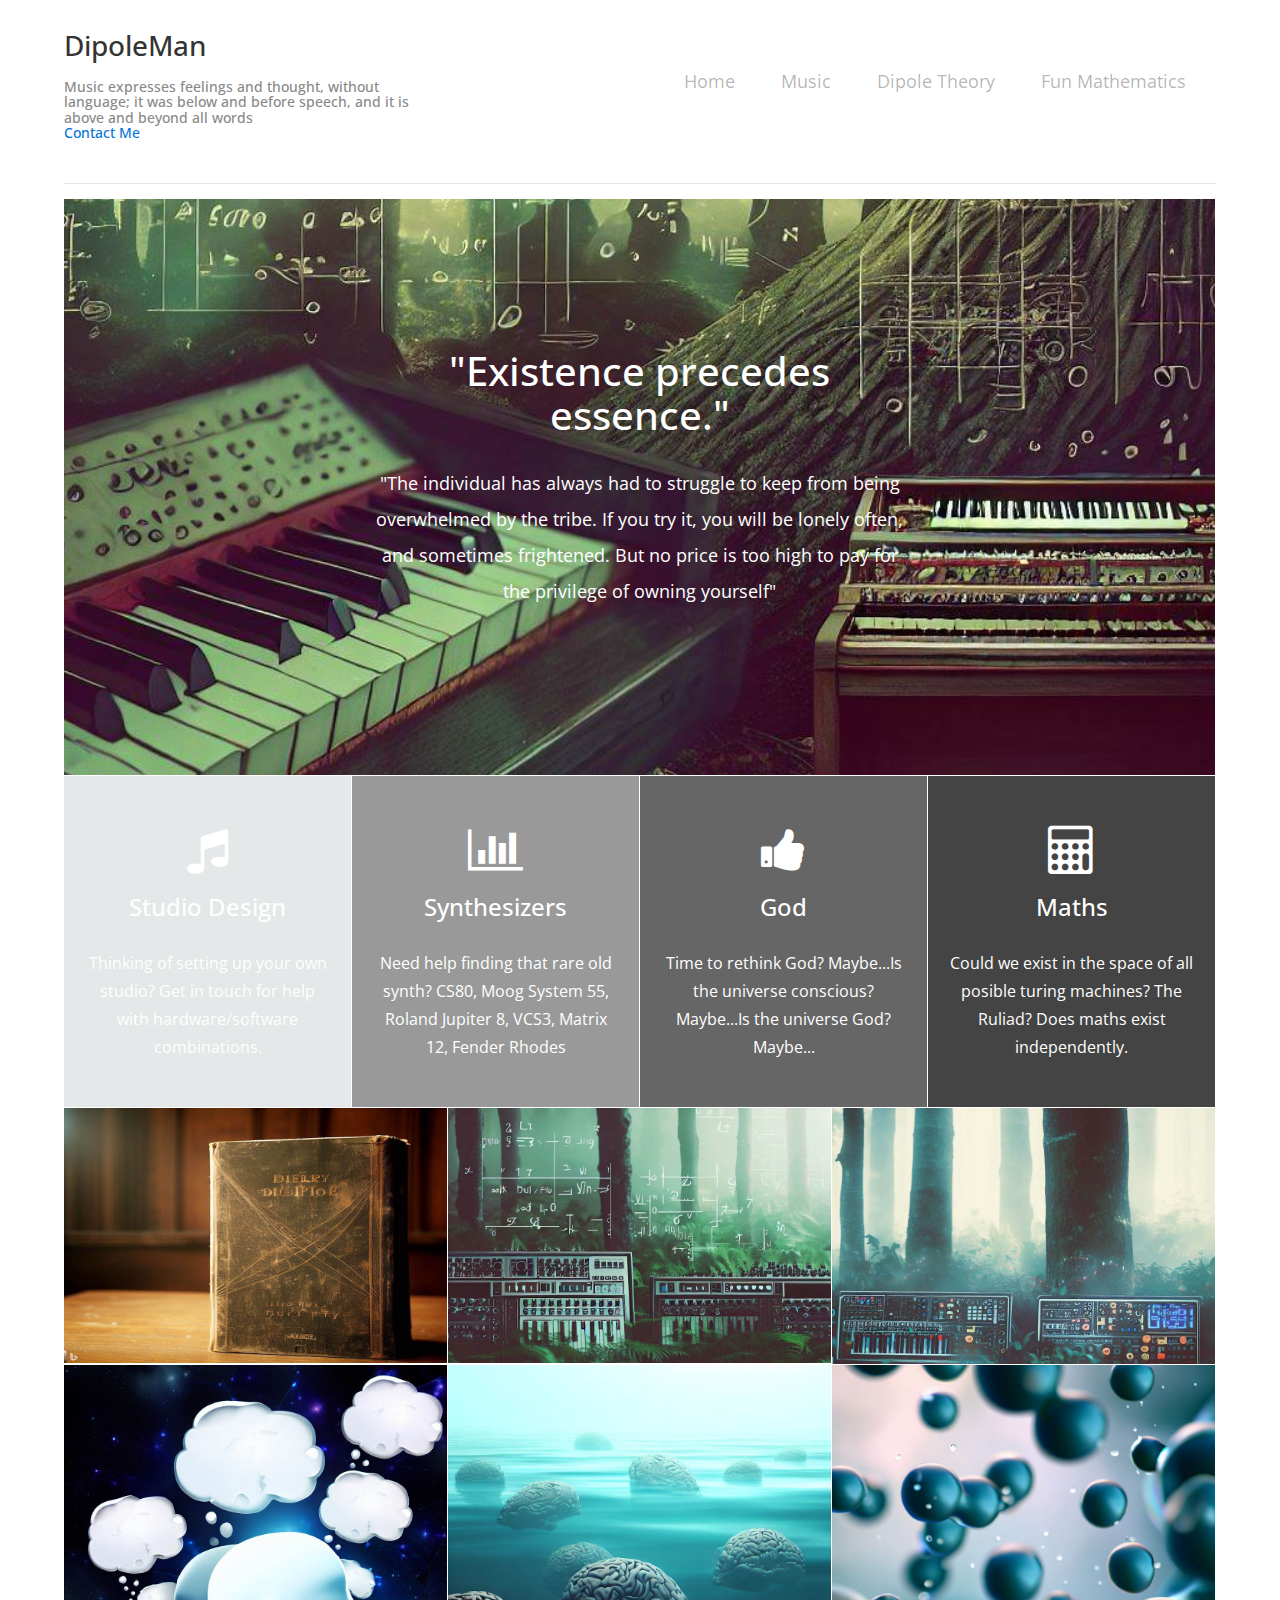
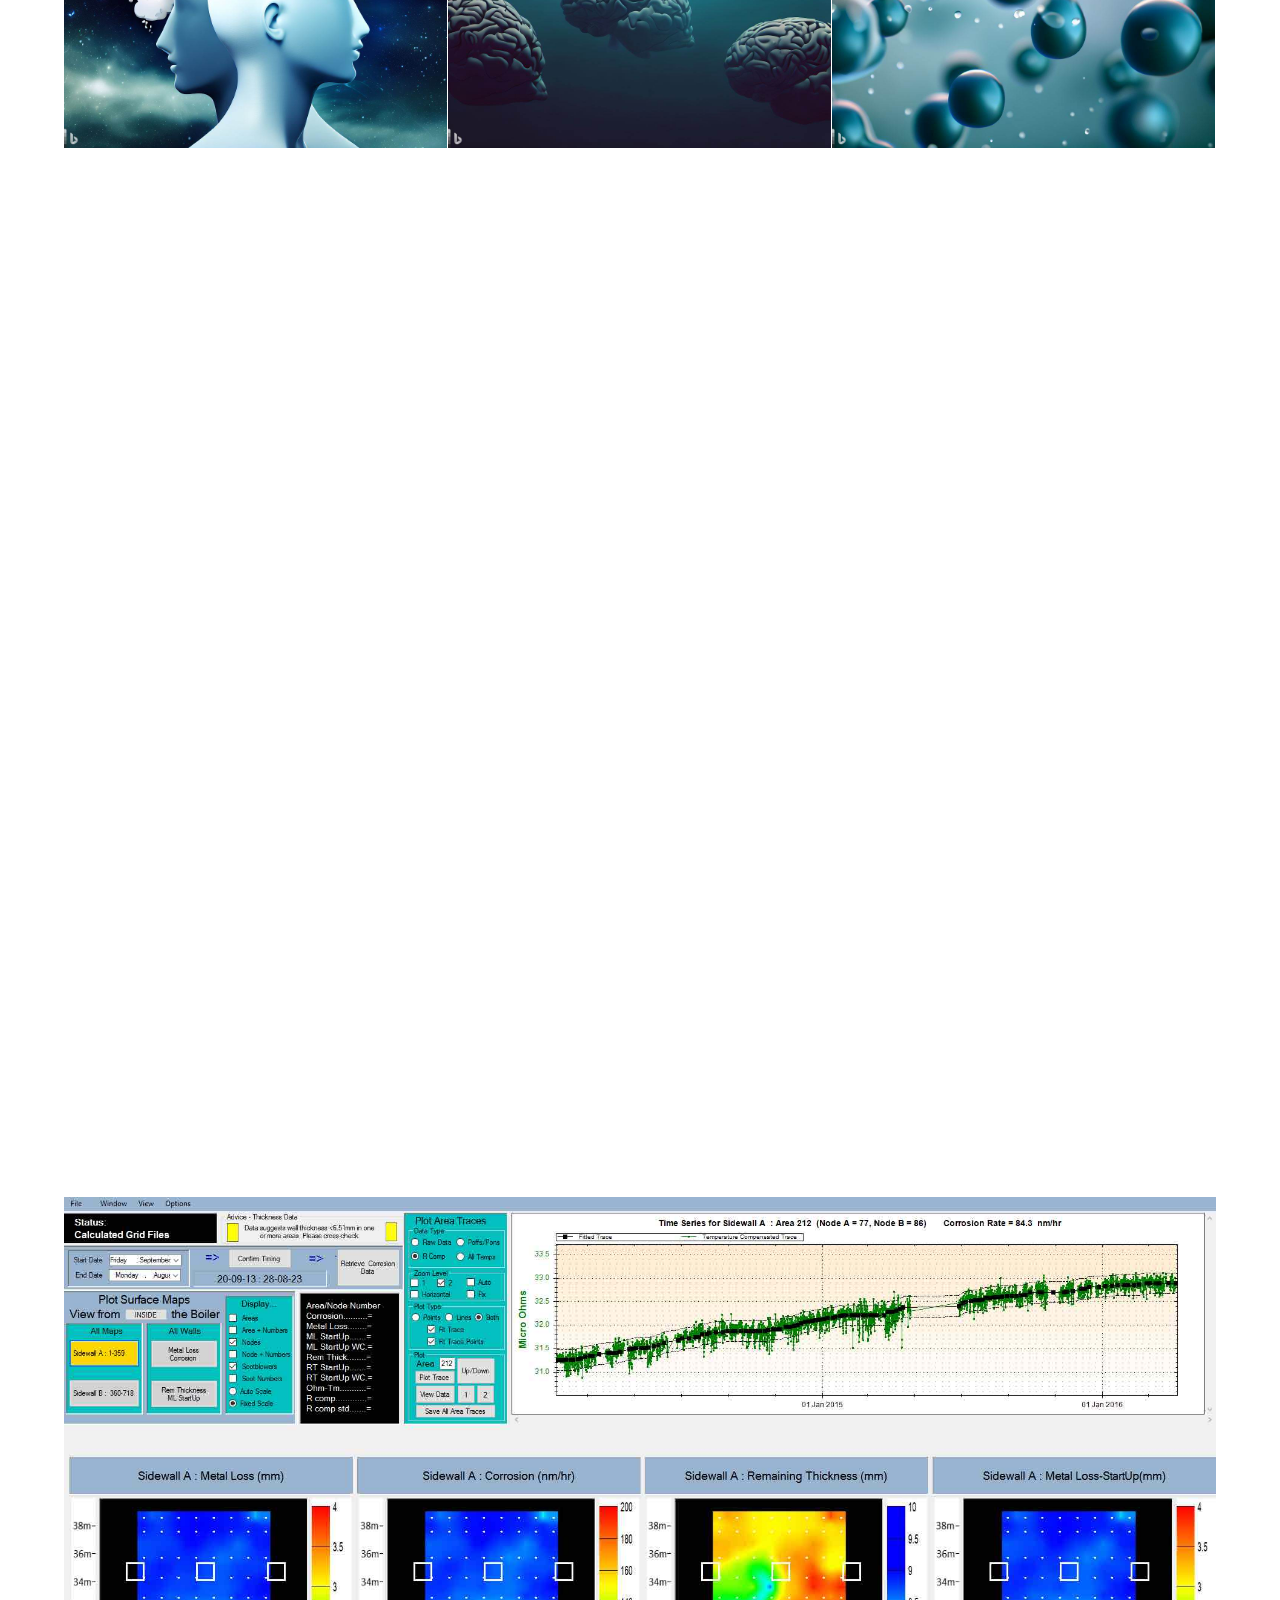
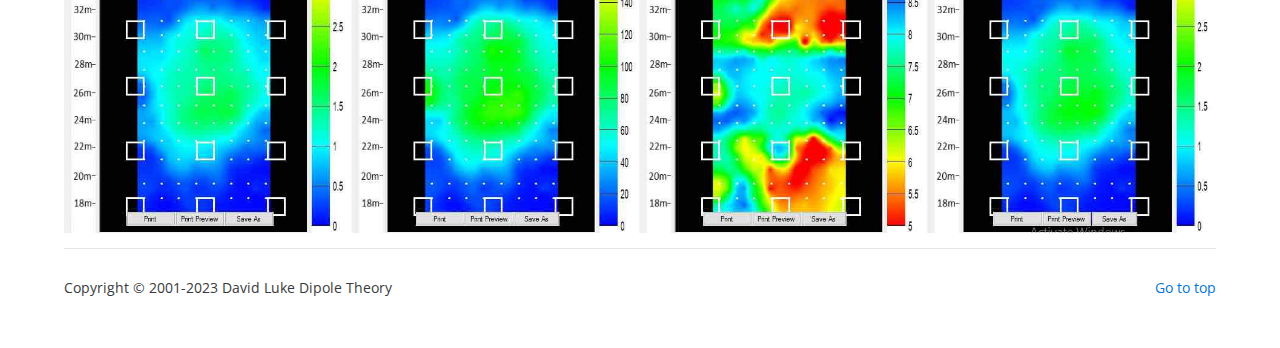
==== commit e6a9cd7b: "added subject fields for each page" ====
--- a/index.html
+++ b/index.html
@@ -35,6 +35,8 @@
             <h2>
               Music expresses feelings and thought, without language; it was
               below and before speech, and it is above and beyond all words
+              <br>
+              <a href="mailto:dipolewebsite@gmail.com?subject=GeneralInquiry">Contact Me</a>
             </h2>
           </div>
 
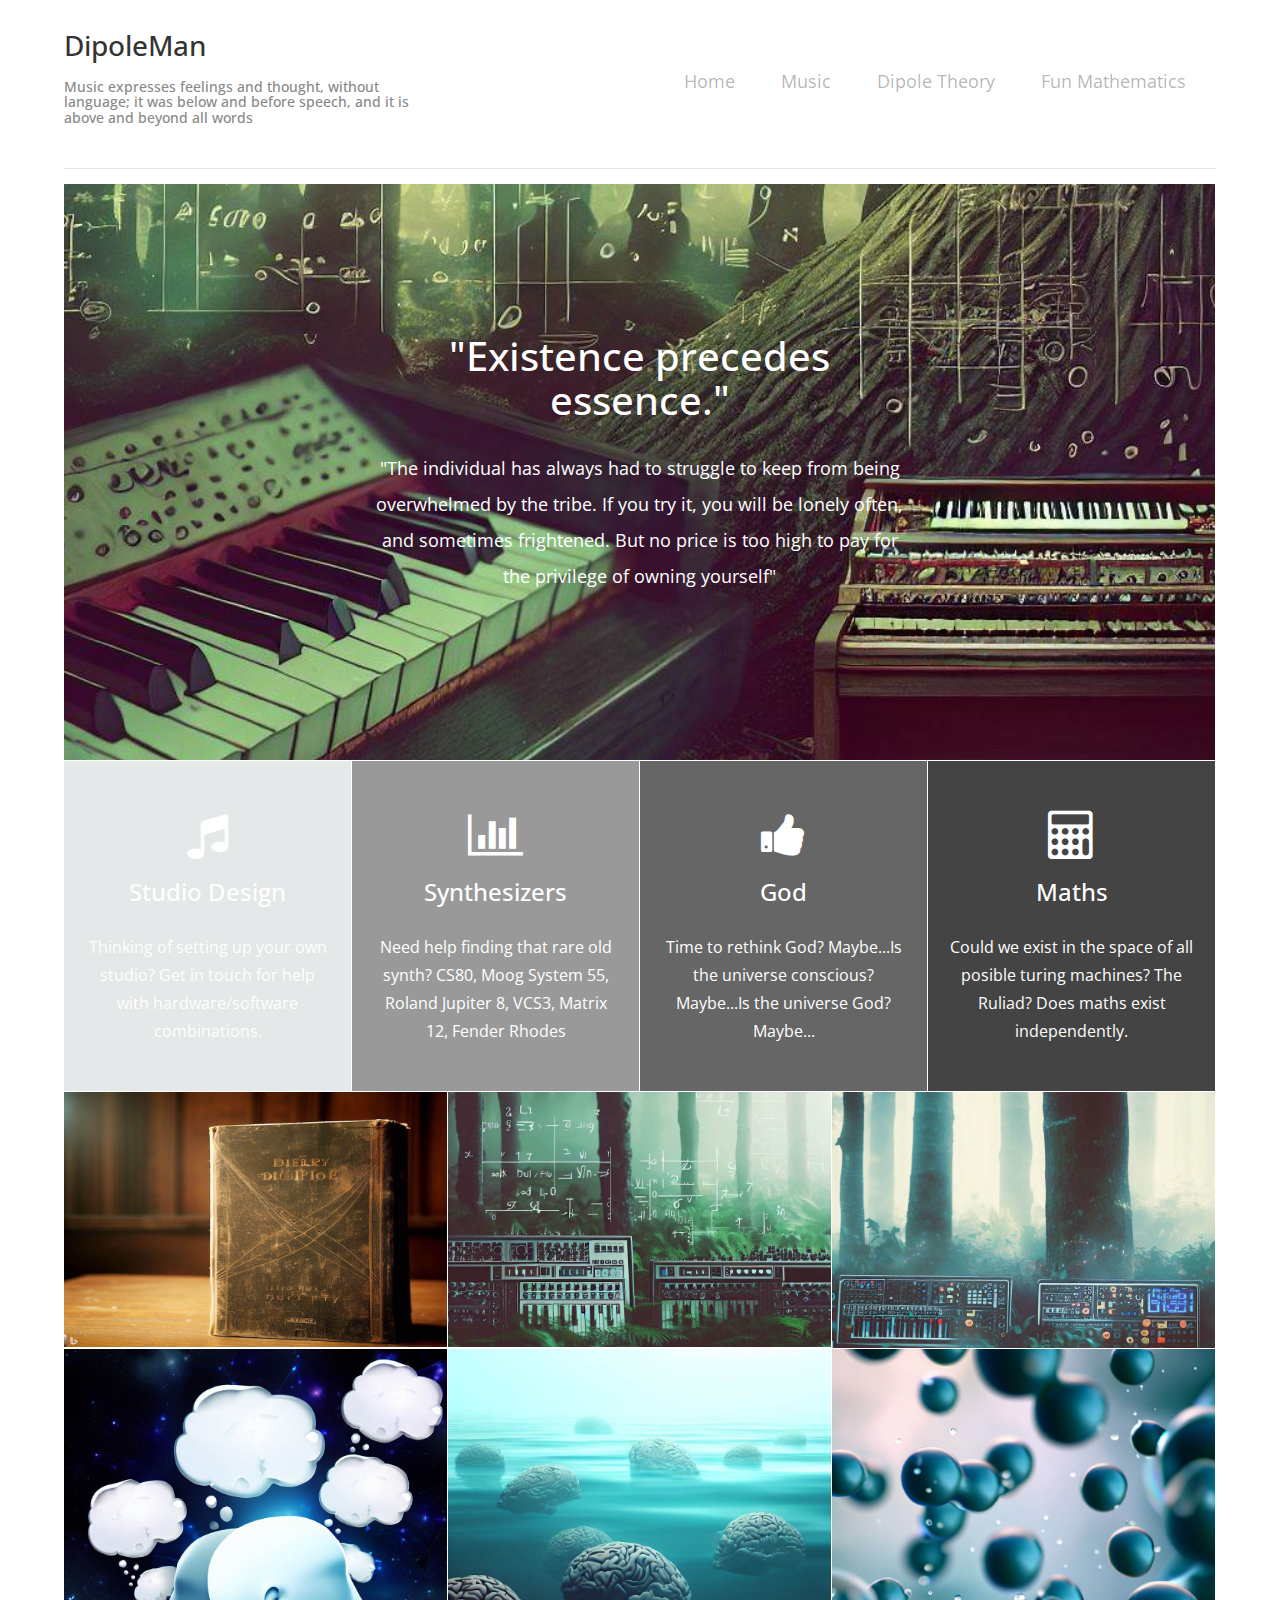
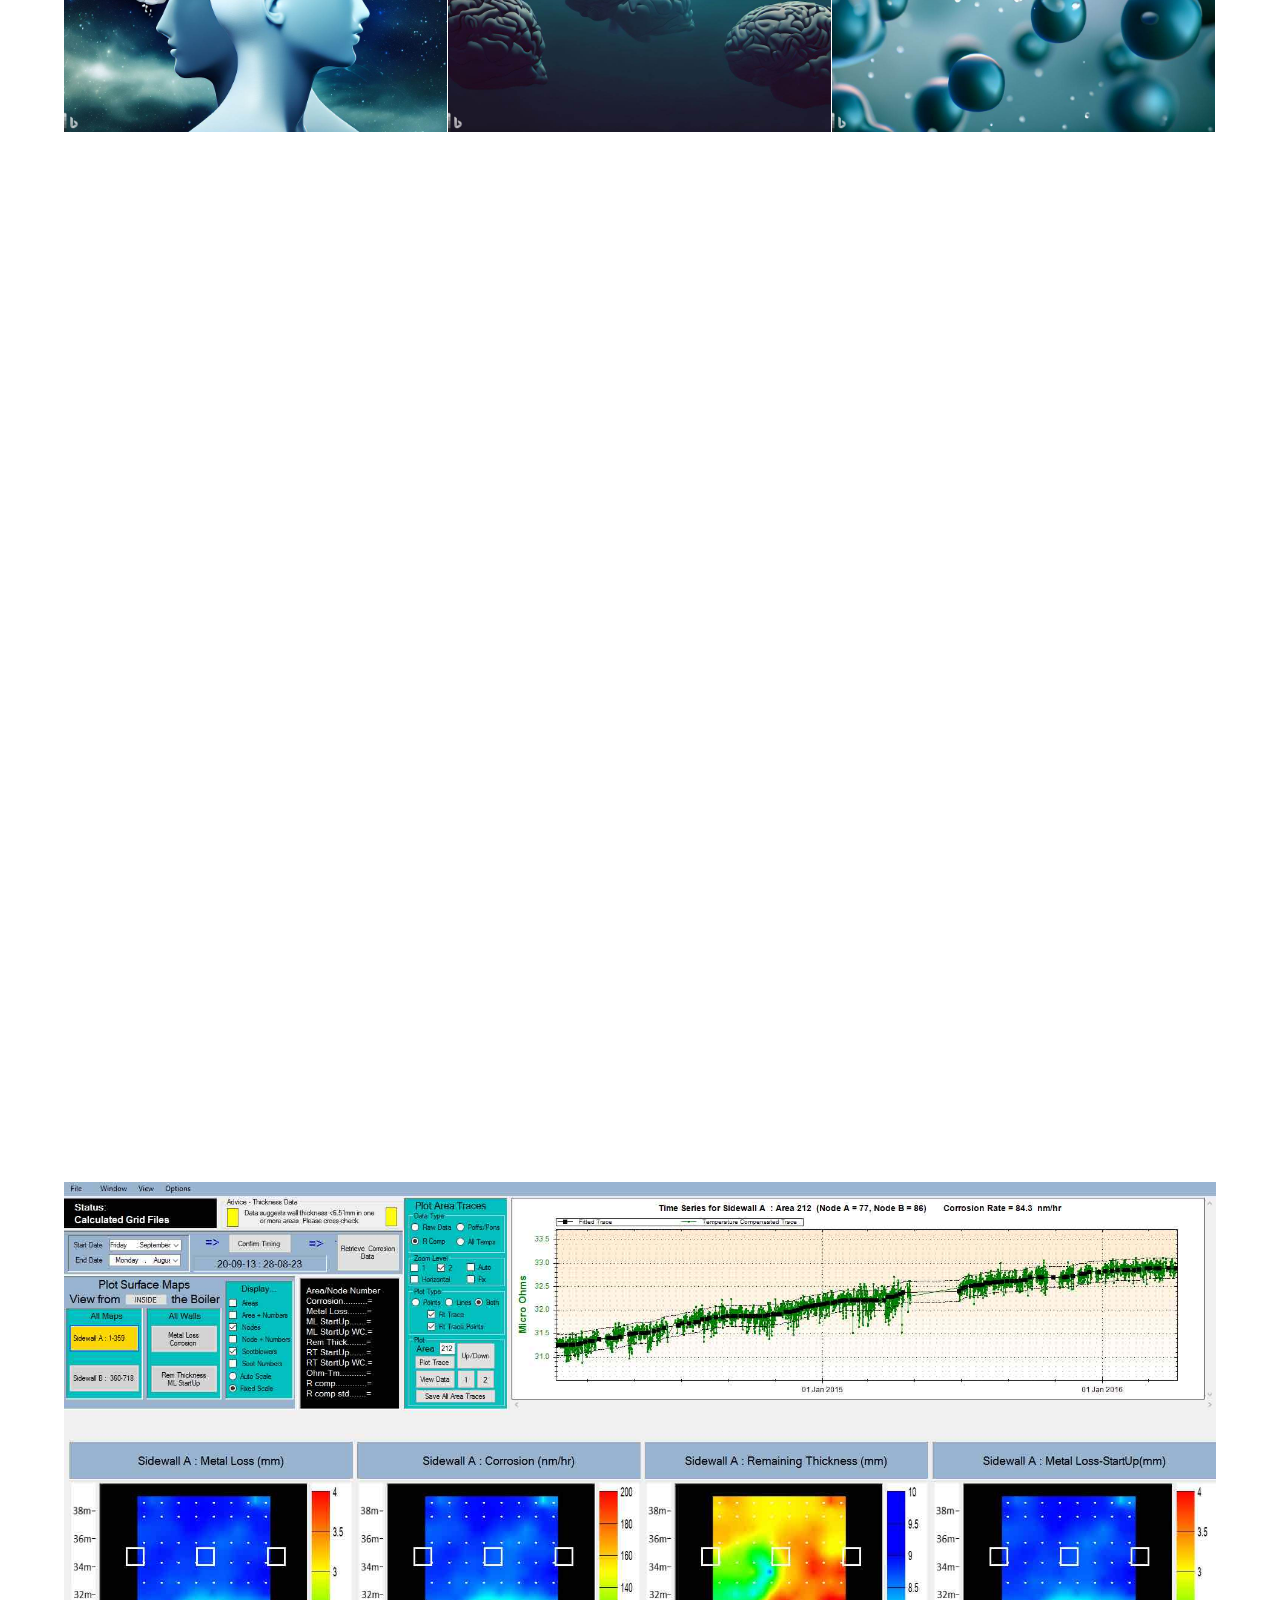
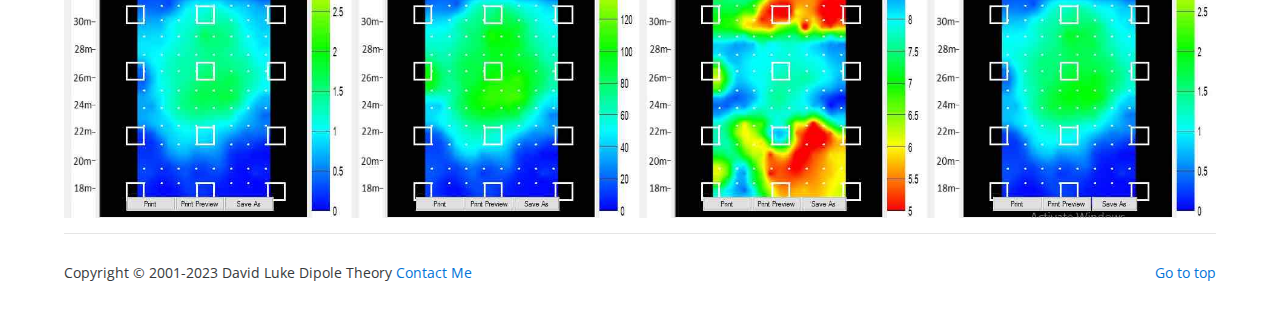
==== commit 9de76ee0: "changed email contact to the footer" ====
--- a/index.html
+++ b/index.html
@@ -35,11 +35,9 @@
             <h2>
               Music expresses feelings and thought, without language; it was
               below and before speech, and it is above and beyond all words
-              <br>
-              <a href="mailto:dipolewebsite@gmail.com?subject=GeneralInquiry">Contact Me</a>
             </h2>
           </div>
-
+          
           <div class="col-lg-8 col-md-12 main-menu">
             <nav class="navbar navbar-light">
               <ul class="nav navbar-nav">
@@ -72,9 +70,9 @@
         <div class="container-fluid">
           <div class="row sigma-home single-page-nav">
             <div
-              class="col-md-offset-2 col-lg-offset-3 col-lg-6 col-md-8 col-sm-12 text-center"
-            >
-              <h1>"Existence precedes essence."</h1>
+            class="col-md-offset-2 col-lg-offset-3 col-lg-6 col-md-8 col-sm-12 text-center"
+            >
+            <h1>"Existence precedes essence."</h1>
               <p>
                 "The individual has always had to struggle to keep from being
                 overwhelmed by the tribe. If you try it, you will be lonely
@@ -96,128 +94,128 @@
               </p>
             </div>
             <div
-              class="sigma-content col-lg-3 col-md-6 sigma-bg-gray text-center"
-            >
-              <span class="sigma-icon fa fa-bar-chart"></span>
-              <h2>Synthesizers</h2>
-              <p>
-                Need help finding that rare old synth? CS80, Moog System 55,
-                Roland Jupiter 8, VCS3, Matrix 12, Fender Rhodes
-              </p>
-            </div>
-            <div
-              class="sigma-content col-lg-3 col-md-6 sigma-bg-darkgray text-center"
-            >
-              <span class="sigma-icon fa fa-thumbs-up"></span>
-              <h2>God</h2>
-              <p>
-                Time to rethink God? Maybe...Is the universe conscious?
-                Maybe...Is the universe God? Maybe...
-              </p>
-            </div>
-            <div
-              class="sigma-content col-lg-3 col-md-6 sigma-bg-black text-center"
-            >
-              <span class="sigma-icon fa fa-calculator"></span>
-              <h2>Maths</h2>
-              <p>
-                Could we exist in the space of all posible turing machines? The
-                Ruliad? Does maths exist independently.
-              </p>
-            </div>
-          </div>
-        </div>
-      </section>
-
-      <section id="gallery">
-        <div class="container-fluid">
-          <div class="row">
-            <a
-              href="images/dipolebook.jpeg"
-              data-toggle="lightbox"
-              data-gallery="sigma-gallery"
-              data-title="Image Title 01"
-            >
-              <img
-                src="images/dipolebook.jpeg"
-                alt="Dust Dipole Book"
-                class="img-fluid sigmapad col-lg-4 col-md-6 col-sm-6"
-            /></a>
-
-            <a
-              href="images/synthforest_01.jpeg"
-              data-toggle="lightbox"
+            class="sigma-content col-lg-3 col-md-6 sigma-bg-gray text-center"
+            >
+            <span class="sigma-icon fa fa-bar-chart"></span>
+            <h2>Synthesizers</h2>
+            <p>
+              Need help finding that rare old synth? CS80, Moog System 55,
+              Roland Jupiter 8, VCS3, Matrix 12, Fender Rhodes
+            </p>
+          </div>
+          <div
+          class="sigma-content col-lg-3 col-md-6 sigma-bg-darkgray text-center"
+          >
+          <span class="sigma-icon fa fa-thumbs-up"></span>
+          <h2>God</h2>
+          <p>
+            Time to rethink God? Maybe...Is the universe conscious?
+            Maybe...Is the universe God? Maybe...
+          </p>
+        </div>
+            <div
+            class="sigma-content col-lg-3 col-md-6 sigma-bg-black text-center"
+            >
+            <span class="sigma-icon fa fa-calculator"></span>
+            <h2>Maths</h2>
+            <p>
+              Could we exist in the space of all posible turing machines? The
+              Ruliad? Does maths exist independently.
+            </p>
+          </div>
+        </div>
+      </div>
+    </section>
+    
+    <section id="gallery">
+      <div class="container-fluid">
+        <div class="row">
+          <a
+          href="images/dipolebook.jpeg"
+          data-toggle="lightbox"
+          data-gallery="sigma-gallery"
+          data-title="Image Title 01"
+          >
+          <img
+          src="images/dipolebook.jpeg"
+          alt="Dust Dipole Book"
+          class="img-fluid sigmapad col-lg-4 col-md-6 col-sm-6"
+          /></a>
+          
+          <a
+          href="images/synthforest_01.jpeg"
+          data-toggle="lightbox"
               data-gallery="sigma-gallery"
               data-title="Image Title 02"
             >
-              <img
+            <img
                 src="images/synthforest_01.jpeg"
                 alt="Synth Forest"
                 class="img-fluid sigmapad col-lg-4 col-md-6 col-sm-6"
-            /></a>
+                /></a>
 
             <a
               href="images/synthforest_02.jpeg"
               data-toggle="lightbox"
               data-gallery="sigma-gallery"
               data-title="Image Title 03"
-            >
+              >
               <img
-                src="images/synthforest_02.jpeg"
-                alt="Synth Forest"
-                class="img-fluid sigmapad col-lg-4 col-md-12 col-sm-12"
-            /></a>
-
-            <a
+              src="images/synthforest_02.jpeg"
+              alt="Synth Forest"
+              class="img-fluid sigmapad col-lg-4 col-md-12 col-sm-12"
+              /></a>
+              
+              <a
               href="images/thoughts_01.jpeg"
               data-toggle="lightbox"
               data-gallery="sigma-gallery"
               data-title="Image Title 04"
-            >
+              >
               <img
-                src="images/thoughts_01.jpeg"
-                alt="Thoughts out of a head"
-                class="img-fluid sigmapad col-lg-4 col-md-4 col-sm-6"
-            /></a>
-
-            <a
+              src="images/thoughts_01.jpeg"
+              alt="Thoughts out of a head"
+              class="img-fluid sigmapad col-lg-4 col-md-4 col-sm-6"
+              /></a>
+              
+              <a
               href="images/brains_04.jpeg"
               data-toggle="lightbox"
               data-gallery="sigma-gallery"
               data-title="Image Title 05"
             >
-              <img
-                src="images/brains_04.jpeg"
-                alt="Brains floating in fluid"
-                class="img-fluid sigmapad col-lg-4 col-md-4 col-sm-6"
+            <img
+            src="images/brains_04.jpeg"
+            alt="Brains floating in fluid"
+            class="img-fluid sigmapad col-lg-4 col-md-4 col-sm-6"
             /></a>
-
+            
             <a
-              href="images/molecules.jpeg"
-              data-toggle="lightbox"
-              data-gallery="sigma-gallery"
-              data-title="Image Title 06"
-            >
-              <img
-                src="images/molecules.jpeg"
-                alt="molecules"
-                class="img-fluid sigmapad col-lg-4 col-md-4"
-                title="Bicycle"
+            href="images/molecules.jpeg"
+            data-toggle="lightbox"
+            data-gallery="sigma-gallery"
+            data-title="Image Title 06"
+            >
+            <img
+            src="images/molecules.jpeg"
+            alt="molecules"
+            class="img-fluid sigmapad col-lg-4 col-md-4"
+            title="Bicycle"
             /></a>
           </div>
         </div>
       </section>
-
+      
       <section id="about">
         <div class="container-fluid">
           <!-- this is the stationary image -->
           <div class="row sigma-section-header">
             <div
-              class="col-md-offset-2 col-lg-offset-3 col-lg-6 col-md-8 col-sm-12 text-center"
-            >
-              <h1>About Me</h1>
-              <p>
-                I have a diverse range of interests and consider myself a
+            class="col-md-offset-2 col-lg-offset-3 col-lg-6 col-md-8 col-sm-12 text-center"
+            >
+            <h1>About Me</h1>
+            <p>
+              I have a diverse range of interests and consider myself a
                 multi-faceted individual. I'm a musician, mathematician,
                 philosopher, and Dad. I enjoy contemplating the meaning of life,
                 the universe, and God. I also like to improvise music with
@@ -242,7 +240,7 @@
             </div>
             <div
               class="col-md-offset-2 col-lg-offset-3 col-lg-6 col-md-8 col-sm-12 text-center"
-            >
+              >
               <h2>Experience at Rowan Technologies</h2>
               <p>
                 From 2013 to 2019, I worked as a System Software Engineer at
@@ -266,9 +264,9 @@
         <div class="row">
           <div class="col-md-12 text-center">
             <img
-              src="images/RTLCorrosionMonitoringSoftware.jpeg"
-              alt="Image of software made at Rowan Technologies"
-              style="max-width: 90%"
+            src="images/RTLCorrosionMonitoringSoftware.jpeg"
+            alt="Image of software made at Rowan Technologies"
+            style="max-width: 90%"
             />
           </div>
         </div>
@@ -282,12 +280,13 @@
             <hr class="sigma-hr" />
           </div>
         </div>
-
+        
         <div class="row">
           <div class="sigma-copyright col-lg-8">
-            <p>Copyright © 2001-2023 David Luke Dipole Theory</p>
-          </div>
-
+            <p>Copyright © 2001-2023 David Luke Dipole Theory
+            <a href="mailto:dipolewebsite@gmail.com?subject=GeneralInquiry"> Contact Me</a></p>
+          </div>
+          
           <div class="sigma-copyright col-lg-4 single-page-nav text-right">
             <p><a href="#top">Go to top</a></p>
           </div>
@@ -295,4 +294,5 @@
       </div>
     </footer>
   </body>
-</html>
+  </html>
+  